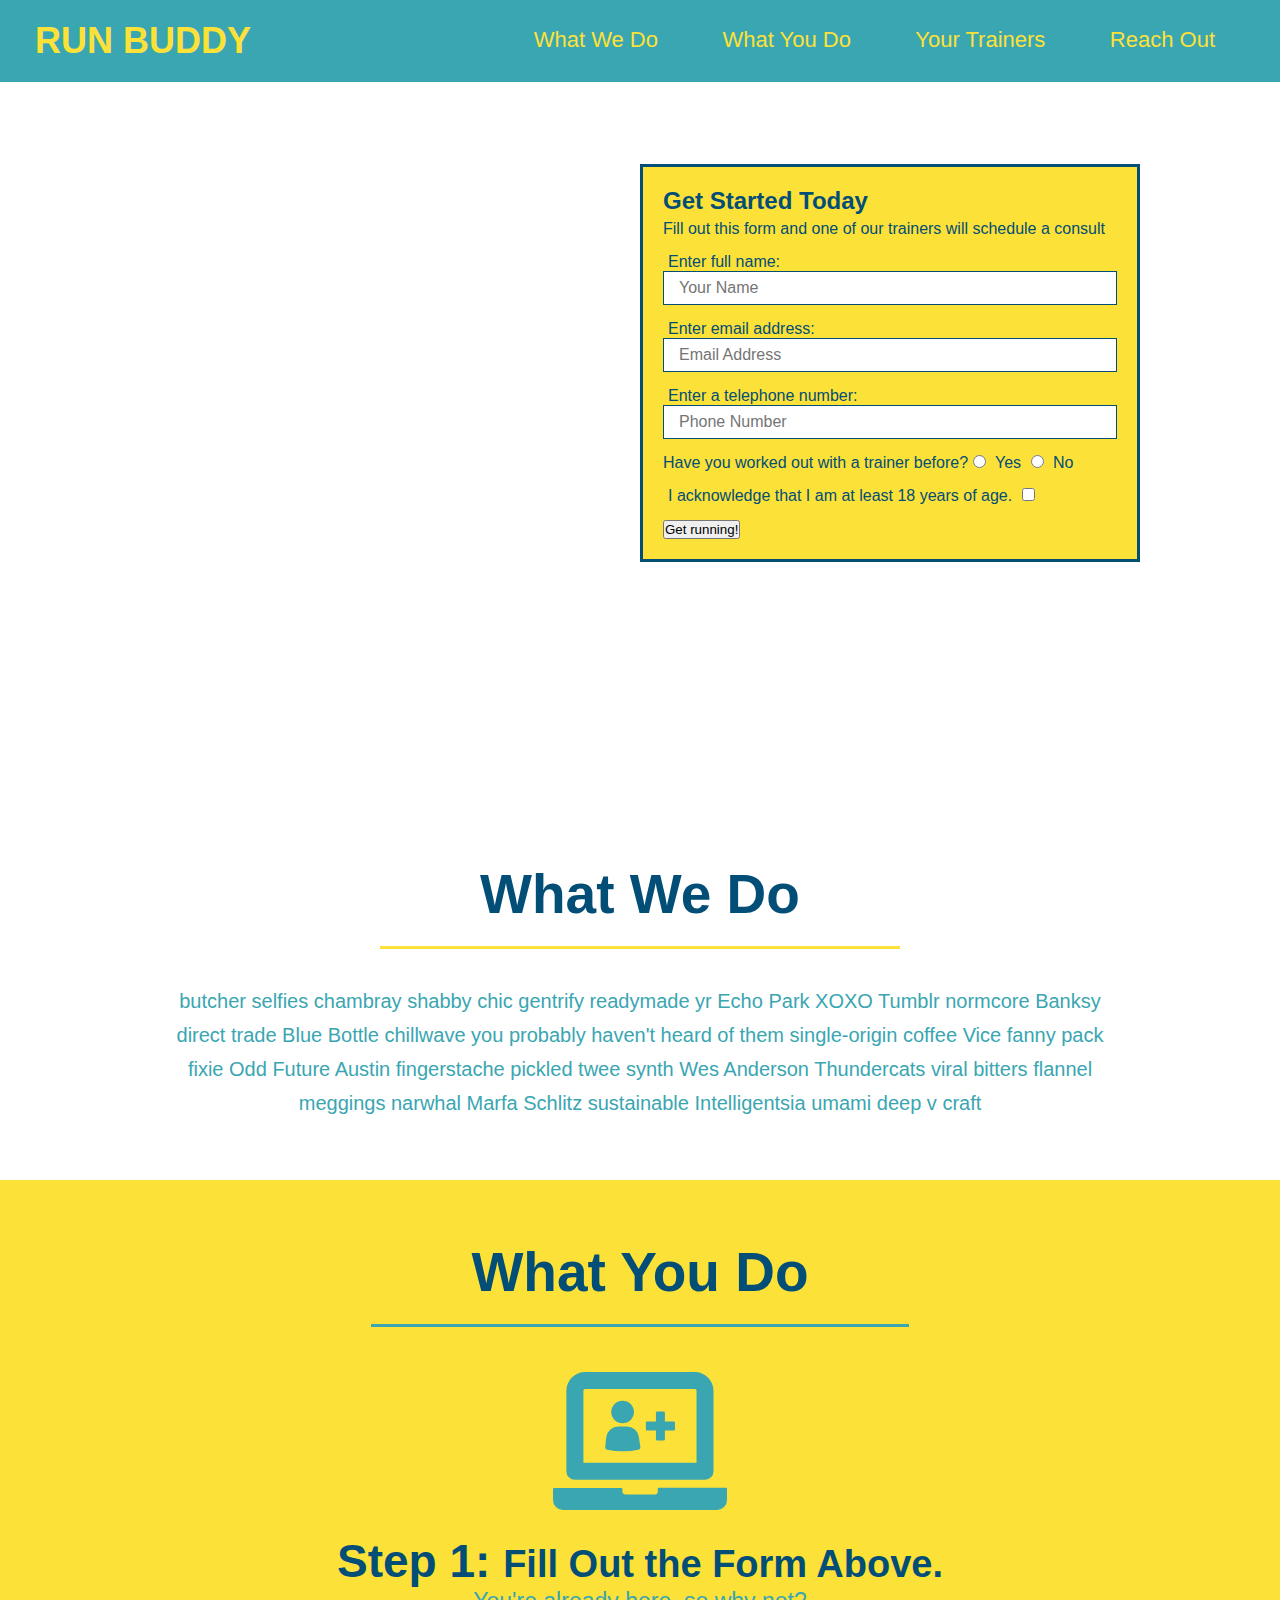
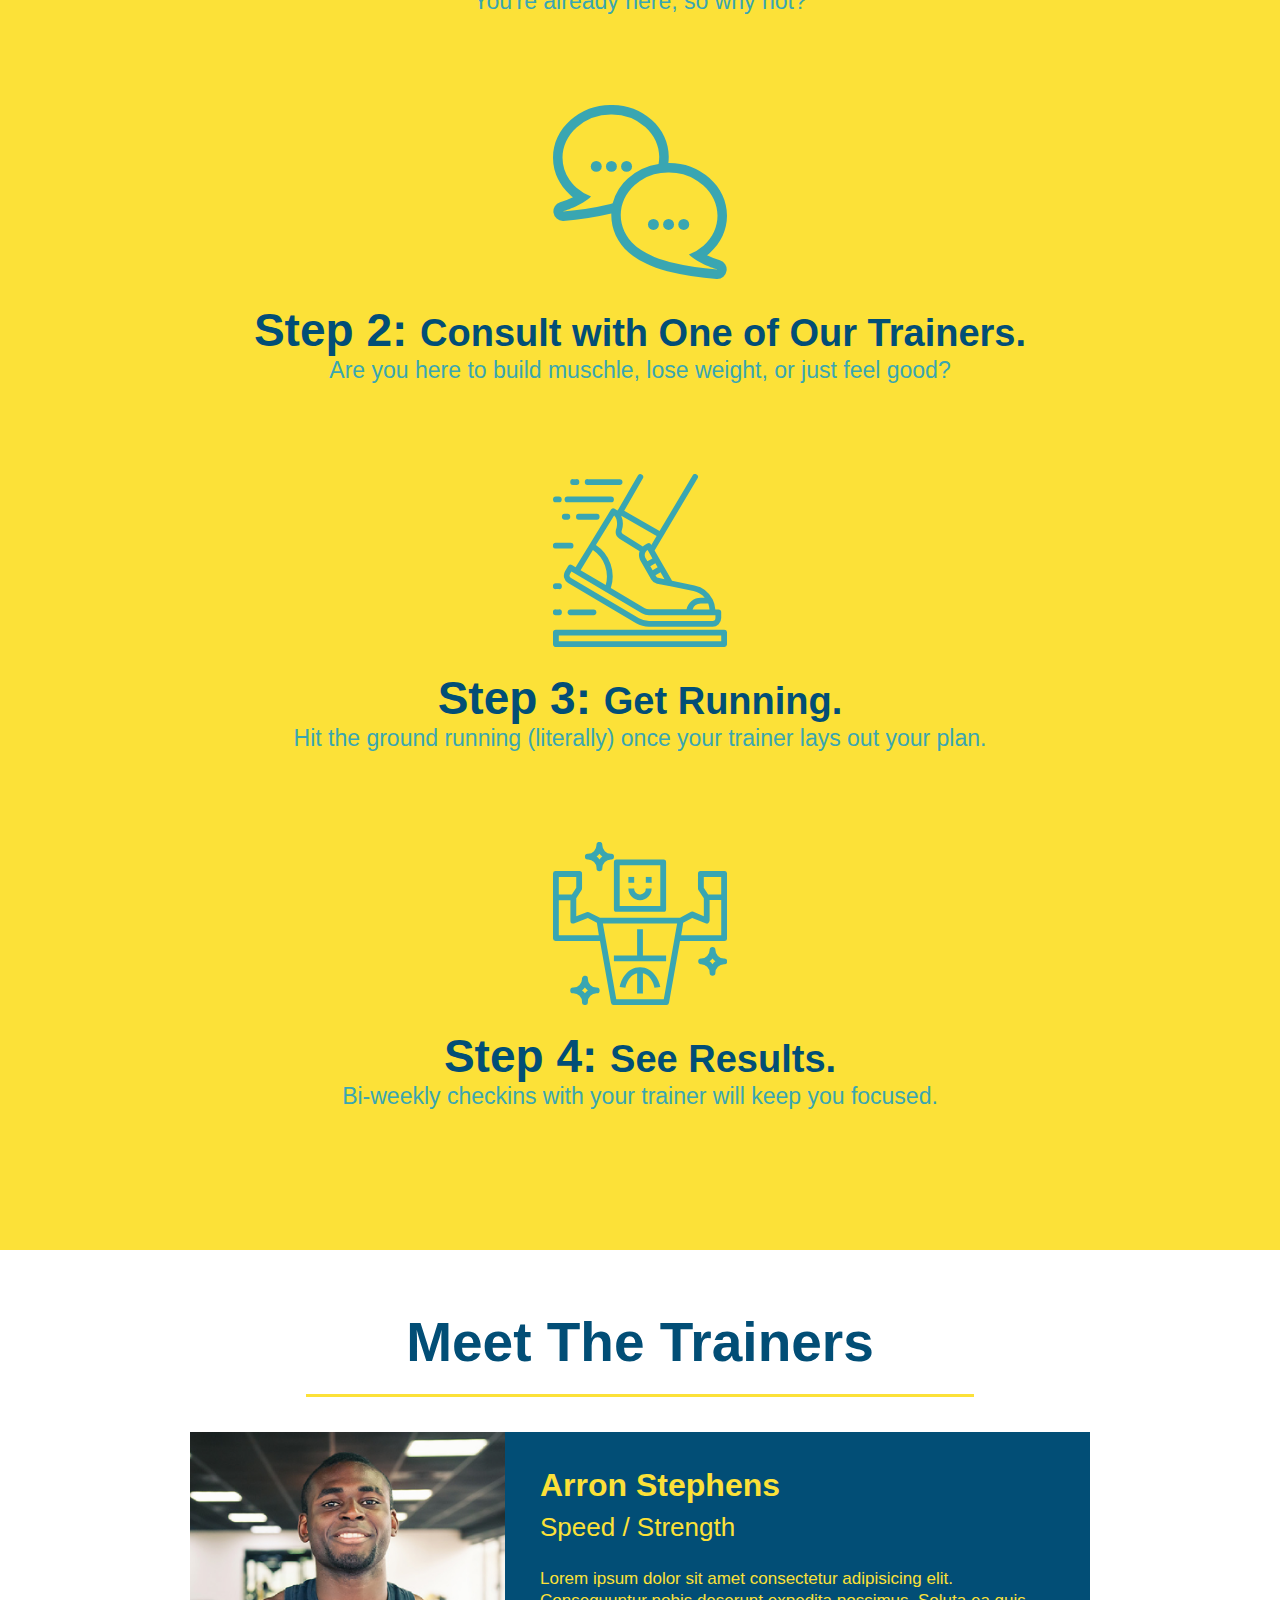
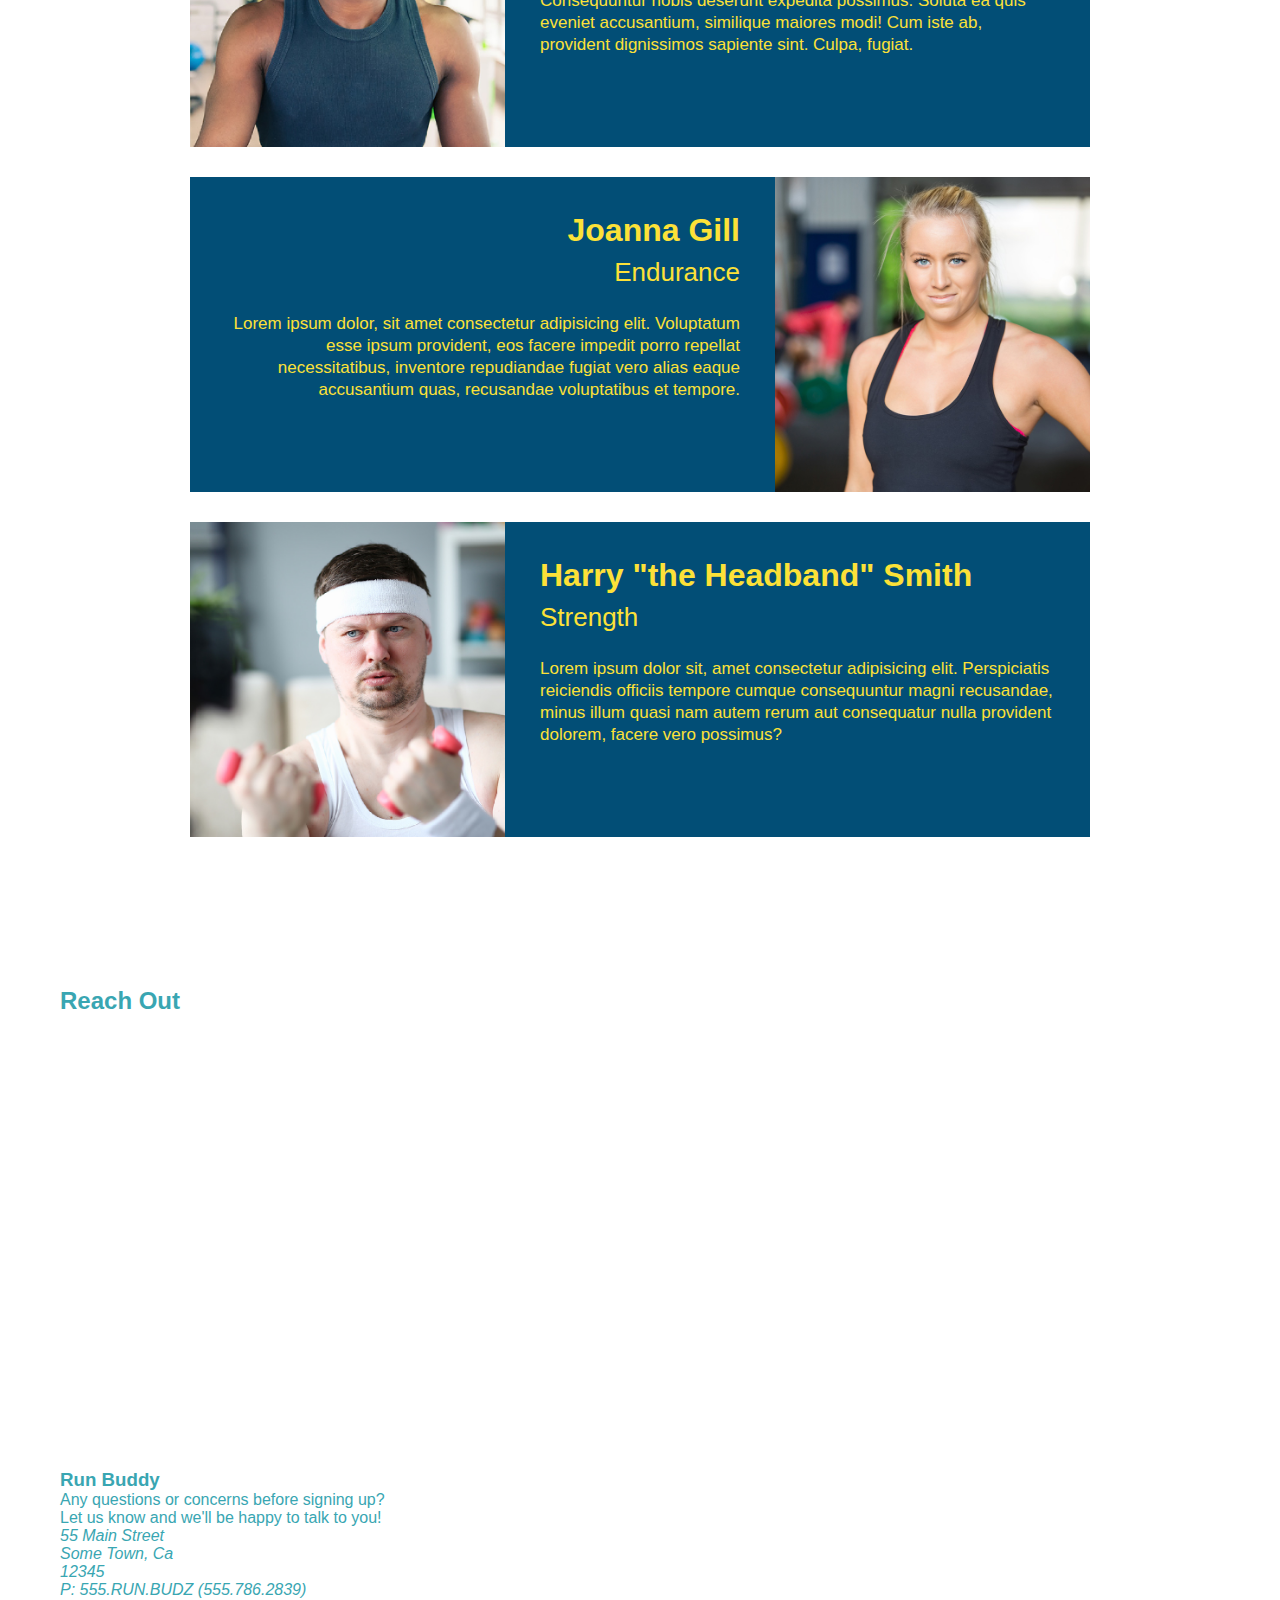
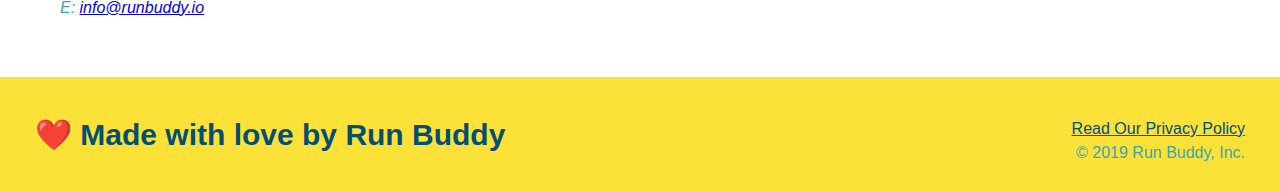
==== index.html @ 9d3598e1 "add iframe" ====
<!DOCTYPE html>
<html lang="en">
    <head>
        <meta charset="UTF-8" />
        <title>Run Buddy</title>
        <link rel="stylesheet" href="./assests/css/style.css" />

    </head>
    <body>
        <!-- navigation -->
        <header>
            <h1>
                <a href="/">RUN BUDDY</a>
            </h1> 
            <nav>
                <!-- Unordered list element -->
                <ul>
                    <!-- List item element -->
                    <li>
                        <!-- Anchor element -->
                        <a href="#what-we-do">What We Do</a>
                    </li>
                    <li>
                        <a href="#what-you-do">What You Do</a>
                    </li>
                    <li>
                        <a href="#your-trainers">Your Trainers</a>
                    </li>
                    <li>
                        <a href="#reach-out">Reach Out</a>
                    </li>
                </ul>
            </nav>
        </header>

        <!-- hero section -->
        <section class="hero">
            <div class="hero-form">
                <h3>Get Started Today</h3>
                <p>Fill out this form and one of our trainers will schedule a consult</p>
            <!-- Add form element -->
            <form>
                <label for="name">Enter full name:</label>
                <input type="text" placeholder="Your Name" name="name" id="name" class="form-input"/>

                <label for="email">Enter email address:</label>
                <input type="email" placeholder="Email Address" name="email" id="email" class="form-input"/>

                <label for="phone">Enter a telephone number:</label>
                <input type="tel" placeholder="Phone Number" name="phone" id="phone" class="form-input"/>
                <p>
                    Have you worked out with a trainer before?
                    <input type="radio" name="trainer-confirm" id="trainer-yes"/>
                    <label for="trainer-yes">Yes</label>
                    <input type="radio" name="trainer-confirm" id="trainer-no"/>
                    <label for="trainer-no">No</label>
                </p>
                <p>
                    <label for="checkbox" >
                        I acknowledge that I am at least 18 years of age.
                    </label>
                    <input type="checkbox" name="age-confirm" id="checkbox"/>
                </p>
                <button type="submit" >
                    Get running!
                </button>
            </form>
            </div>
        </section>
        <!-- end hero -->

        <!-- hero/jumbotron -->
        <section>
        </section>

        <!-- "what we do" section -->
        <section id="what-we-do" class="intro">
            <h2 class="section-title primary-border">What We Do</h2>
            <p>
                butcher selfies chambray shabby chic gentrify readymade yr Echo Park XOXO Tumblr normcore Banksy direct trade Blue Bottle chillwave you probably haven't heard of them single-origin coffee Vice fanny pack fixie Odd Future Austin fingerstache pickled twee synth Wes Anderson Thundercats viral bitters flannel meggings narwhal Marfa Schlitz sustainable Intelligentsia umami deep v craft  
            </p>
        </section>
        
        <!-- "what you do" section -->
        <section id="what-you-do" class="steps">
            <h2 class="section-title secondary-border">What You Do</h2>

        <div>
            <!-- insert this img element -->
            <img src="assests\images\step-1.svg" alt="" />
            <h3>Step 1: <span>Fill Out the Form Above.</span></h3>
            <p>You're already here, so why not?</p>
        </div>

        <div>
            <img src="assests\images\step-2.svg" alt="" />
            <h3>Step 2: <span>Consult with One of Our Trainers.</span></h3>
            <p>Are you here to build muschle, lose weight, or just feel good?</p>
        </div>

        <div>
            <img src="assests\images\step-3.svg" alt="" />
            <h3>Step 3: <span>Get Running.</span></h3>
            <p>Hit the ground running (literally) once your trainer lays out your plan.</p>
        </div>

        <div>
            <img src="assests\images\step-4.svg" alt="" />
            <h3>Step 4: <span>See Results.</span></h3>
            <p>Bi-weekly checkins with your trainer will keep you focused.</p>
        </div>
        </section>

        <!-- "meet the trainers" section -->
        <section id="your-trainers" class="trainers">
            <h2 class="section-title primary-border">
                Meet The Trainers
            </h2>

            <!-- first trainer bio -->
            <article class="trainer">
                <img src="assests\images\trainer-1.jpg" alt="Arron Stephens in his workout clothes, ready to pump iron" />
                <div class="trainer-bio text-left">
                    <h3>Arron Stephens</h3>
                    <h4>Speed / Strength</h4>
                    <p>
                        Lorem ipsum dolor sit amet consectetur adipisicing elit. Consequuntur nobis deserunt expedita possimus. Soluta ea quis eveniet accusantium, similique maiores modi! Cum iste ab, provident dignissimos sapiente sint. Culpa, fugiat.
                    </p>
                </div>
            </article>

            <!-- second trainer bio -->
            <article class="trainer">
                <div class="trainer-bio text-right">
                    <h3>Joanna Gill</h3>
                    <h4>Endurance</h4>
                    <p>
                        Lorem ipsum dolor, sit amet consectetur adipisicing elit. Voluptatum esse ipsum provident, eos facere impedit porro repellat necessitatibus, inventore repudiandae fugiat vero alias eaque accusantium quas, recusandae voluptatibus et tempore.
                    </p>
                </div>
                <img src="assests\images\trainer-2.jpg" alt="Joanna Gill cooling off after a workout" />
            </article>

            <!-- third trainer bio -->
            <article class="trainer">
                <img src="assests\images\trainer-3.jpg" alt="Harry Smith wearing a headband and lifting comically small pink weights" />
                <div class="trainer-bio text-left">
                   <h3>Harry "the Headband" Smith</h3>
                   <h4>Strength</h4> 
                   <p>
                       Lorem ipsum dolor sit, amet consectetur adipisicing elit. Perspiciatis reiciendis officiis tempore cumque consequuntur magni recusandae, minus illum quasi nam autem rerum aut consequatur nulla provident dolorem, facere vero possimus?
                   </p>
                </div>
            </article>
        </section>


        <!-- "reach out" section -->
        <section>
            <h2>Reach Out</h2>
            <div class="contact-info">
                <iframe 
                    src="https://www.google.com/maps/embed?pb=!1m18!1m12!1m3!1d3223.724373845932!2d-86.92521338445795!3d36.10020638009885!2m3!1f0!2f0!3f0!3m2!1i1024!2i768!4f13.1!3m3!1m2!1s0x886489b617d1fe51%3A0xe497ccc7d1e36efc!2sOld%20Hickory%20Blvd%2C%20Nashville%2C%20TN%2037209!5e0!3m2!1sen!2sus!4v1634071492831!5m2!1sen!2sus"
                    element.removeAttribute(DOM 1)
                    width="600"
                    height="450" 
                    style="border:0;" 
                    allowfullscreen="" 
                    loading="lazy">
                </iframe>               
            </div>
            <div>
                <h3>Run Buddy</h3>
                <p> 
                    Any questions or concerns before signing up?
                    <br />
                    Let us know and we'll be happy to talk to you!
                </p>
                <address>
                    55 Main Street <br/>
                    Some Town, Ca <br/>
                    12345<br />
                    P: 555.RUN.BUDZ (555.786.2839)<br/>
                    E: <a href="mailto:info@runbuddy.io">info@runbuddy.io</a>
                  </address>
            </div>
            
        </section>

        <!-- footer -->
        <footer>
            <h2>❤️ Made with love by Run Buddy</h2>
            <div>
                <a href="#">Read Our Privacy Policy</a><br />
                &copy; 2019 Run Buddy, Inc.
            </div>
        </footer>


        
    </body>
</html>
---- assests/css/style.css ----
* {
    margin: 0;
    padding: 0px;
    box-sizing: border-box;
}



body {
    /* more on this crazy alphnumerical value in a minute! */
    color: #39a6b2;
    font-family: Helvetica, Arial, sans-serif;
}

/* apply styles to <header> */
header {
    padding: 20px 35px;
    background-color: #39a6b2;
}

header h1 {
    font-weight: bold;
    font-size: 36px;
    color: #fce138;
    margin: 0;
    display: inline;
}

header a {
    text-decoration: none;
    color: #fce138;
}

header nav {
    float: right;
    margin: 7px 0;
}

header nav ul li {
    display: inline;
}

header nav ul li a {
    margin: 0 30px;
    font-weight: lighter;
    font-size: 22px;
}

footer {
    background: #fce138;
    width: 100%;
    padding: 40px 35px;
}

footer h2 {
    display: inline;
    color: #024e76;
    font-size: 30px;
    margin: 0;
}

footer div {
    float: right;
    line-height: 1.5;
    text-align: right;
}

footer a {
    color: #024e76;
}

section {
    padding: 60px;    
}


/* Hero Style Start */
.hero {
    background-image: url(https://static.fullstack-bootcamp.com/module-1/hero-bg.jpg);
    height: 600px;
    background-size: cover;
    background-position: center;
    position: relative;
}
/* Hero Style End */

.hero-form {
    background-color: #fce138;
    padding: 20px;
    width: 500px;
    border: 3px solid #024e76;
    color: #024e76;
    position: absolute;
    bottom: 120px;
    right: 140px;
}

.hero-form p {
    margin: 5px 0 15px 0;
}

.hero-form h3 {
    font-size: 24px;
    margin: 0;
}

.form-input {
    border: 1px solid #024e76;
    display: block;
    padding: 7px 15px;
    font-size: 16px;
    color: #024e76;
    width: 100%;
    margin-bottom: 15px;
}

.hero-form label {
    margin: 0 5px;
}

.intro {
    text-align: center;
}
    /* remove this entire CSS rule */
.intro h2 {
    /* add this to your other declartions */
    display: inline-block;
    font-size: 55px;
    color: #024e76;
    margin-bottom: 35px;
    padding: 0 100px 20px 100px;
    border-bottom: 3px solid;
    border-color: #fce138;
}

.intro p {
    /* add this alonside you other declartions */
    margin: 0 auto;
    line-height: 1.7;
    color: #39a6b2;
    width: 80%;
    font-size: 20px;
}
.steps {
    text-align: center;
    background: #fce138;
}
    /* and this one */
.steps h2 {
    font-size: 55px;
    color: #024e76;
    margin-bottom: 35px;
    padding: 0 100px 20px 100px;
    border-bottom: 3px solid;
    border-color: #39a6b2;
}

.section-title {
    font-size: 55px;
    color: #024e76;
    margin-bottom: 35px;
    padding: 0 100px 20px 100px;
    display: inline-block;
    border-bottom: 3px solid;
}

.primary-border {
    border-color: #fce138;
}

.secondary-border {
    border-color: #39a6b2
}

.steps div {
    margin-bottom: 80px;

}

.steps img {
    width: 15%;
    margin: 10px 0;
}

.steps h3 {
    color: #024e76;
    font-size: 46px;
    margin-top: 10px;
}

.steps p {
    color: #39a6b2;
    font-size: 23px;
}

.steps span {
    font-size: 38px;
}

.trainers {
    text-align: center;
}
.trainer {
    width: 900px;
    margin: 0 auto 30px auto;
    background: #024e76;
    color: #fce138;
    overflow: auto;
}
.trainer img {
    width: 35%;
    float: left;
}

.trainer-bio {
    padding: 35px;
    float: left;
    width: 65%;
}

.text-left {
    text-align: left;
}

.text-right {
    text-align: right;
}

.trainer-bio h3 {
    font-size: 32px;
    margin-bottom: 8px;
  }
  
  .trainer-bio h4 {
    font-weight: lighter;
    font-size: 26px;
    margin-bottom: 25px;
  }
  
  .trainer-bio p {
    font-size: 17px;
    line-height: 1.3;
  }
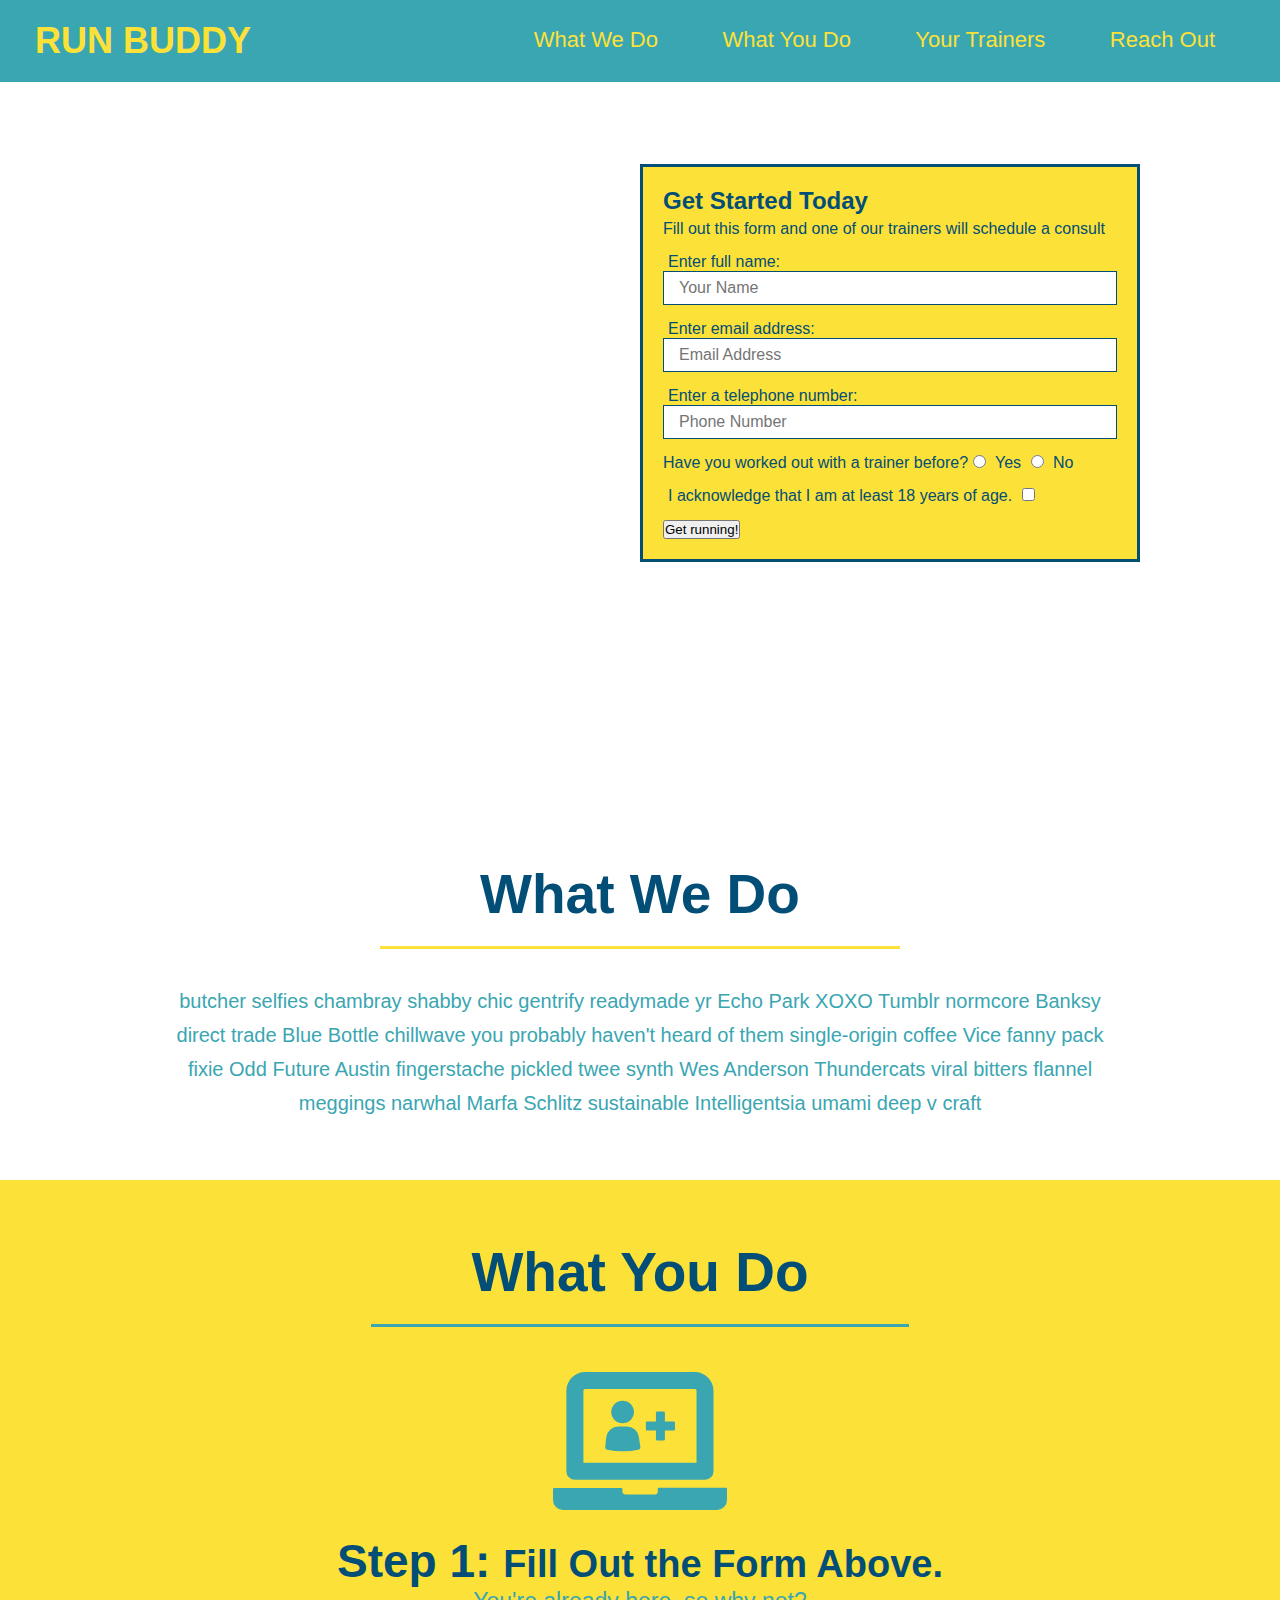
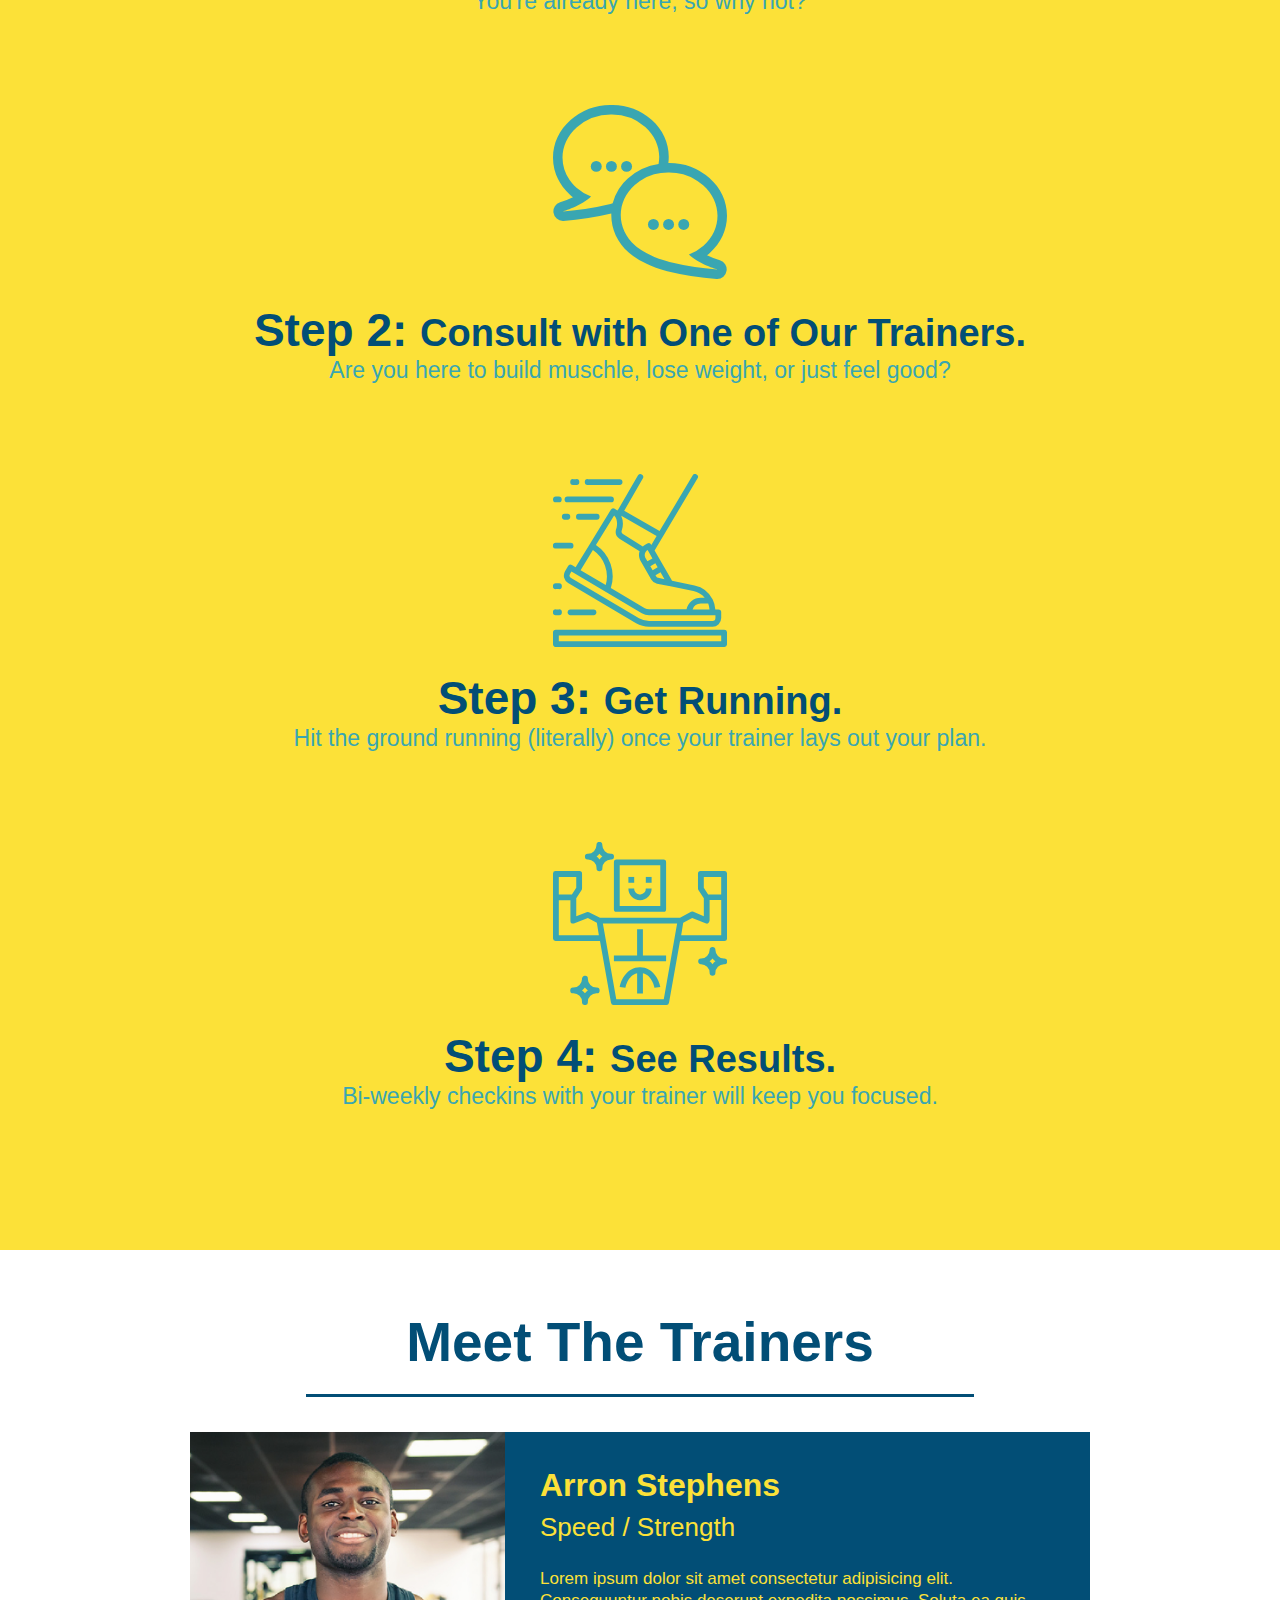
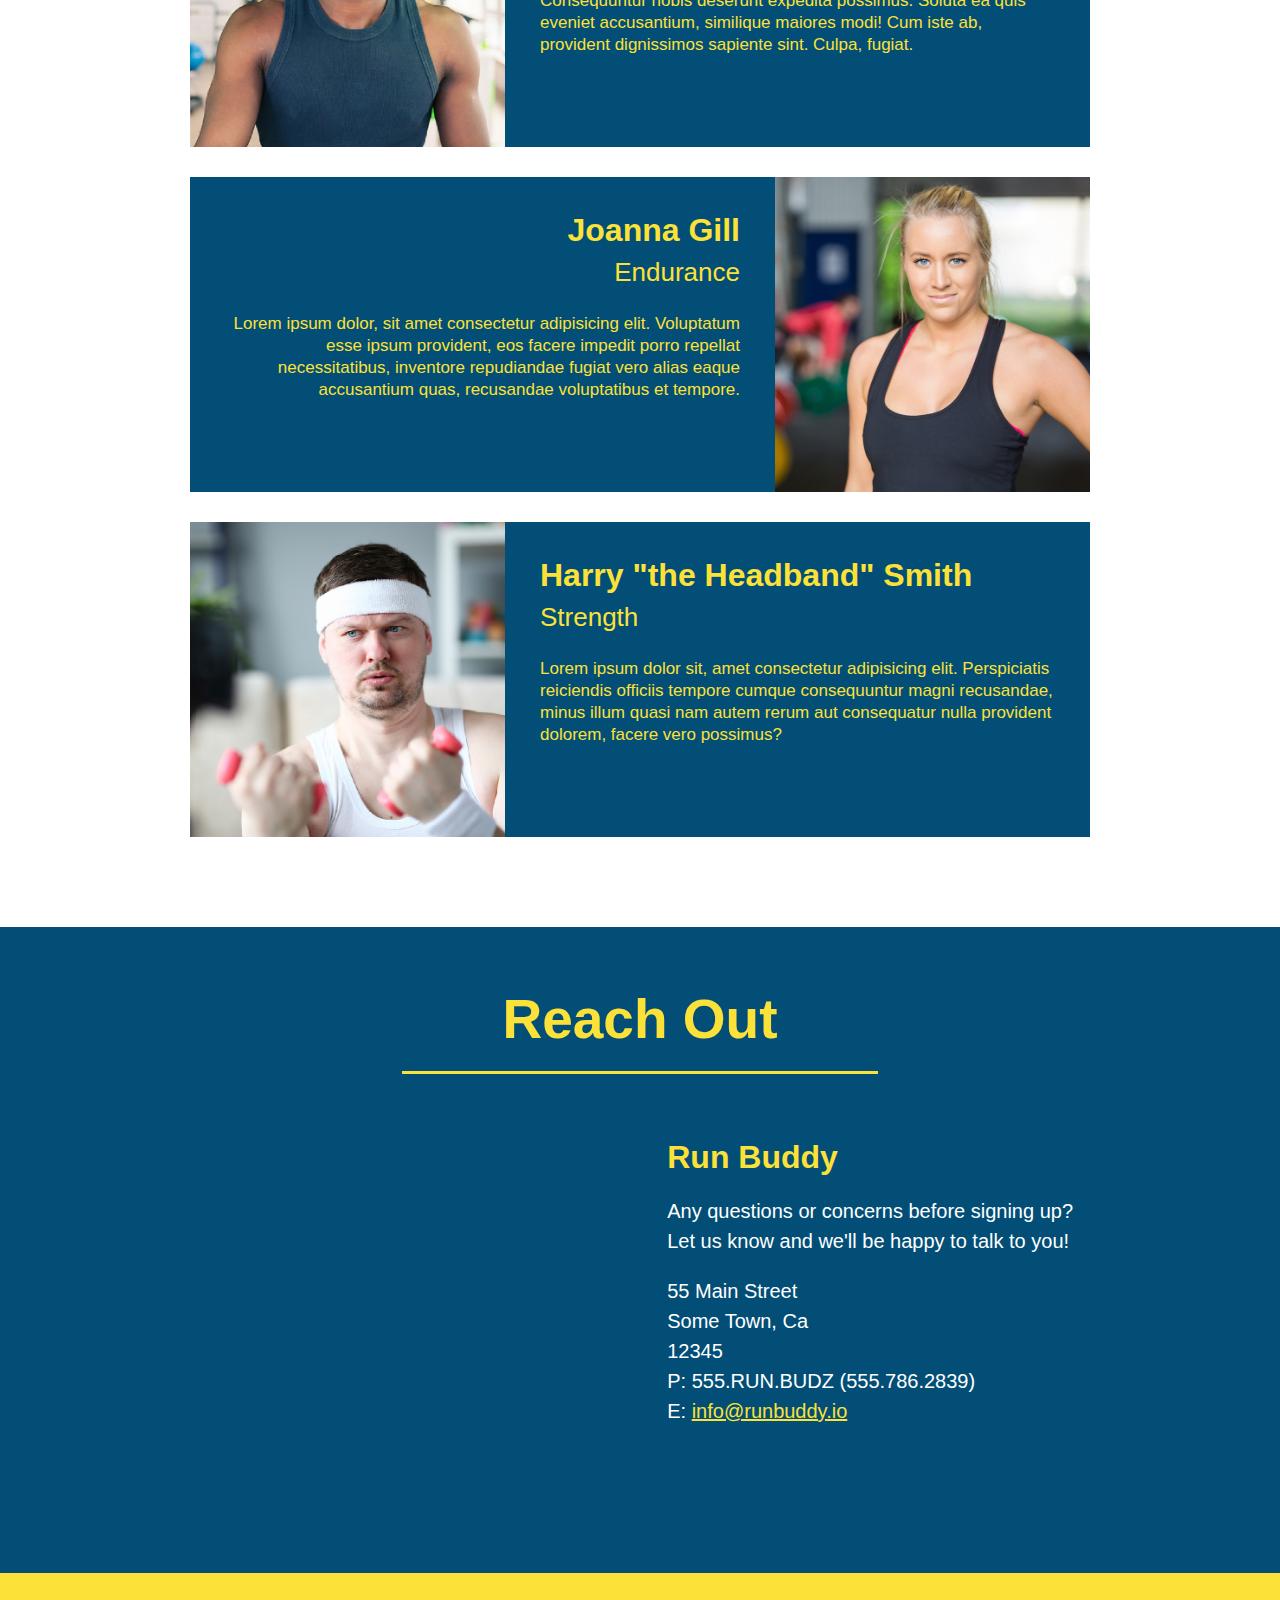
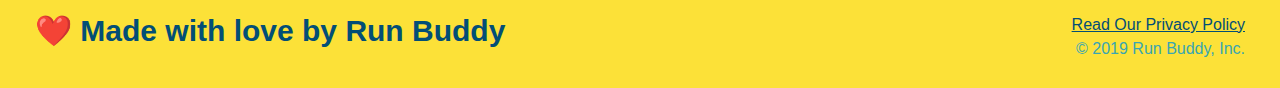
==== commit 025d7ac4: "privacy policy" ====
--- a/index.html
+++ b/index.html
@@ -156,8 +156,8 @@
 
 
         <!-- "reach out" section -->
-        <section>
-            <h2>Reach Out</h2>
+        <section id="reach-out" class="contact">
+            <h2 class="section-title secondary-border">Reach Out</h2>
             <div class="contact-info">
                 <iframe 
                     src="https://www.google.com/maps/embed?pb=!1m18!1m12!1m3!1d3223.724373845932!2d-86.92521338445795!3d36.10020638009885!2m3!1f0!2f0!3f0!3m2!1i1024!2i768!4f13.1!3m3!1m2!1s0x886489b617d1fe51%3A0xe497ccc7d1e36efc!2sOld%20Hickory%20Blvd%2C%20Nashville%2C%20TN%2037209!5e0!3m2!1sen!2sus!4v1634071492831!5m2!1sen!2sus"
@@ -167,8 +167,7 @@
                     style="border:0;" 
                     allowfullscreen="" 
                     loading="lazy">
-                </iframe>               
-            </div>
+                </iframe> 
             <div>
                 <h3>Run Buddy</h3>
                 <p> 
@@ -183,6 +182,7 @@
                     P: 555.RUN.BUDZ (555.786.2839)<br/>
                     E: <a href="mailto:info@runbuddy.io">info@runbuddy.io</a>
                   </address>
+            
             </div>
             
         </section>
@@ -191,7 +191,7 @@
         <footer>
             <h2>❤️ Made with love by Run Buddy</h2>
             <div>
-                <a href="#">Read Our Privacy Policy</a><br />
+                <a href="./privacy-policy.html">Read Our Privacy Policy</a><br />
                 &copy; 2019 Run Buddy, Inc.
             </div>
         </footer>
--- a/assests/css/style.css
+++ b/assests/css/style.css
@@ -242,5 +242,58 @@
     line-height: 1.3;
   }
 
-
-
+  .section-title {
+    font-size: 55px;
+    display: inline-block;
+    padding: 0 100px 20px 100px;
+    border-bottom: 3px solid;
+    margin-bottom: 35px;
+    color: #024e76;
+  }
+
+  /* REACH OUT STYLES START */
+.contact {
+    text-align: center;
+    background: #024e76;
+  }
+
+  .contact h2 {
+    color: #fce138;
+  }
+
+  .contact-info iframe {
+    width: 400px;
+    height: 400px;
+  }
+
+  .contact-info div {
+    width: 410px;
+    display: inline-block;
+    vertical-align: top;
+    text-align: left;
+    margin: 30px 0 0 60px;
+    color: white;
+  }
+
+  .contact-info h3 {
+    color: #fce138;
+    font-size: 32px;
+  }
+  
+  .contact-info p, .contact-info address {
+    margin: 20px 0;
+    line-height: 1.5;
+    font-size: 20px;
+    font-style: normal;
+  }
+  
+  .contact-info a {
+    color: #fce138;
+  }
+  
+  /* REACH OUT STYLES END */
+
+
+
+
+
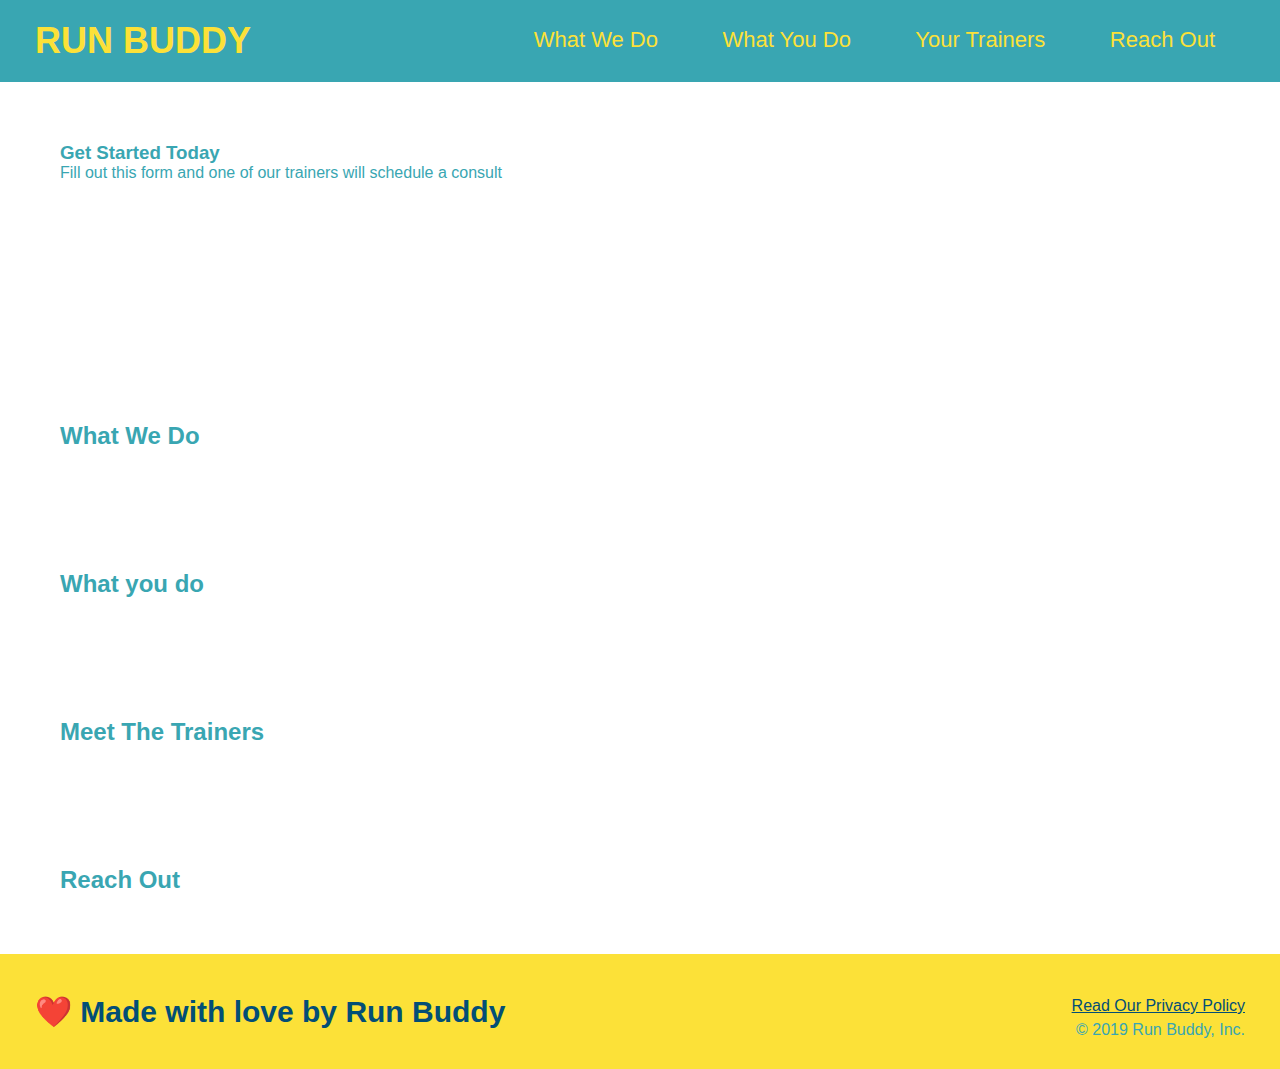
==== commit f052e4d5: "commit" ====
--- a/index.html
+++ b/index.html
@@ -33,165 +33,43 @@
             </nav>
         </header>
 
-        <!-- hero section -->
-        <section class="hero">
-            <div class="hero-form">
+        <section>
+            <div>
                 <h3>Get Started Today</h3>
                 <p>Fill out this form and one of our trainers will schedule a consult</p>
-            <!-- Add form element -->
-            <form>
-                <label for="name">Enter full name:</label>
-                <input type="text" placeholder="Your Name" name="name" id="name" class="form-input"/>
-
-                <label for="email">Enter email address:</label>
-                <input type="email" placeholder="Email Address" name="email" id="email" class="form-input"/>
-
-                <label for="phone">Enter a telephone number:</label>
-                <input type="tel" placeholder="Phone Number" name="phone" id="phone" class="form-input"/>
-                <p>
-                    Have you worked out with a trainer before?
-                    <input type="radio" name="trainer-confirm" id="trainer-yes"/>
-                    <label for="trainer-yes">Yes</label>
-                    <input type="radio" name="trainer-confirm" id="trainer-no"/>
-                    <label for="trainer-no">No</label>
-                </p>
-                <p>
-                    <label for="checkbox" >
-                        I acknowledge that I am at least 18 years of age.
-                    </label>
-                    <input type="checkbox" name="age-confirm" id="checkbox"/>
-                </p>
-                <button type="submit" >
-                    Get running!
-                </button>
-            </form>
+                
             </div>
         </section>
-        <!-- end hero -->
-
+        
         <!-- hero/jumbotron -->
         <section>
         </section>
 
         <!-- "what we do" section -->
-        <section id="what-we-do" class="intro">
-            <h2 class="section-title primary-border">What We Do</h2>
-            <p>
-                butcher selfies chambray shabby chic gentrify readymade yr Echo Park XOXO Tumblr normcore Banksy direct trade Blue Bottle chillwave you probably haven't heard of them single-origin coffee Vice fanny pack fixie Odd Future Austin fingerstache pickled twee synth Wes Anderson Thundercats viral bitters flannel meggings narwhal Marfa Schlitz sustainable Intelligentsia umami deep v craft  
-            </p>
+        <section>
+            <h2>What We Do</h2>
         </section>
-        
+
         <!-- "what you do" section -->
-        <section id="what-you-do" class="steps">
-            <h2 class="section-title secondary-border">What You Do</h2>
-
-        <div>
-            <!-- insert this img element -->
-            <img src="assests\images\step-1.svg" alt="" />
-            <h3>Step 1: <span>Fill Out the Form Above.</span></h3>
-            <p>You're already here, so why not?</p>
-        </div>
-
-        <div>
-            <img src="assests\images\step-2.svg" alt="" />
-            <h3>Step 2: <span>Consult with One of Our Trainers.</span></h3>
-            <p>Are you here to build muschle, lose weight, or just feel good?</p>
-        </div>
-
-        <div>
-            <img src="assests\images\step-3.svg" alt="" />
-            <h3>Step 3: <span>Get Running.</span></h3>
-            <p>Hit the ground running (literally) once your trainer lays out your plan.</p>
-        </div>
-
-        <div>
-            <img src="assests\images\step-4.svg" alt="" />
-            <h3>Step 4: <span>See Results.</span></h3>
-            <p>Bi-weekly checkins with your trainer will keep you focused.</p>
-        </div>
+        <section>
+            <h2>What you do</h2>
         </section>
 
         <!-- "meet the trainers" section -->
-        <section id="your-trainers" class="trainers">
-            <h2 class="section-title primary-border">
-                Meet The Trainers
-            </h2>
-
-            <!-- first trainer bio -->
-            <article class="trainer">
-                <img src="assests\images\trainer-1.jpg" alt="Arron Stephens in his workout clothes, ready to pump iron" />
-                <div class="trainer-bio text-left">
-                    <h3>Arron Stephens</h3>
-                    <h4>Speed / Strength</h4>
-                    <p>
-                        Lorem ipsum dolor sit amet consectetur adipisicing elit. Consequuntur nobis deserunt expedita possimus. Soluta ea quis eveniet accusantium, similique maiores modi! Cum iste ab, provident dignissimos sapiente sint. Culpa, fugiat.
-                    </p>
-                </div>
-            </article>
-
-            <!-- second trainer bio -->
-            <article class="trainer">
-                <div class="trainer-bio text-right">
-                    <h3>Joanna Gill</h3>
-                    <h4>Endurance</h4>
-                    <p>
-                        Lorem ipsum dolor, sit amet consectetur adipisicing elit. Voluptatum esse ipsum provident, eos facere impedit porro repellat necessitatibus, inventore repudiandae fugiat vero alias eaque accusantium quas, recusandae voluptatibus et tempore.
-                    </p>
-                </div>
-                <img src="assests\images\trainer-2.jpg" alt="Joanna Gill cooling off after a workout" />
-            </article>
-
-            <!-- third trainer bio -->
-            <article class="trainer">
-                <img src="assests\images\trainer-3.jpg" alt="Harry Smith wearing a headband and lifting comically small pink weights" />
-                <div class="trainer-bio text-left">
-                   <h3>Harry "the Headband" Smith</h3>
-                   <h4>Strength</h4> 
-                   <p>
-                       Lorem ipsum dolor sit, amet consectetur adipisicing elit. Perspiciatis reiciendis officiis tempore cumque consequuntur magni recusandae, minus illum quasi nam autem rerum aut consequatur nulla provident dolorem, facere vero possimus?
-                   </p>
-                </div>
-            </article>
+        <section>
+            <h2>Meet The Trainers</h2>
         </section>
 
-
         <!-- "reach out" section -->
-        <section id="reach-out" class="contact">
-            <h2 class="section-title secondary-border">Reach Out</h2>
-            <div class="contact-info">
-                <iframe 
-                    src="https://www.google.com/maps/embed?pb=!1m18!1m12!1m3!1d3223.724373845932!2d-86.92521338445795!3d36.10020638009885!2m3!1f0!2f0!3f0!3m2!1i1024!2i768!4f13.1!3m3!1m2!1s0x886489b617d1fe51%3A0xe497ccc7d1e36efc!2sOld%20Hickory%20Blvd%2C%20Nashville%2C%20TN%2037209!5e0!3m2!1sen!2sus!4v1634071492831!5m2!1sen!2sus"
-                    element.removeAttribute(DOM 1)
-                    width="600"
-                    height="450" 
-                    style="border:0;" 
-                    allowfullscreen="" 
-                    loading="lazy">
-                </iframe> 
-            <div>
-                <h3>Run Buddy</h3>
-                <p> 
-                    Any questions or concerns before signing up?
-                    <br />
-                    Let us know and we'll be happy to talk to you!
-                </p>
-                <address>
-                    55 Main Street <br/>
-                    Some Town, Ca <br/>
-                    12345<br />
-                    P: 555.RUN.BUDZ (555.786.2839)<br/>
-                    E: <a href="mailto:info@runbuddy.io">info@runbuddy.io</a>
-                  </address>
-            
-            </div>
-            
+        <section>
+            <h2>Reach Out</h2>
         </section>
 
         <!-- footer -->
         <footer>
             <h2>❤️ Made with love by Run Buddy</h2>
             <div>
-                <a href="./privacy-policy.html">Read Our Privacy Policy</a><br />
+                <a href="#">Read Our Privacy Policy</a><br />
                 &copy; 2019 Run Buddy, Inc.
             </div>
         </footer>
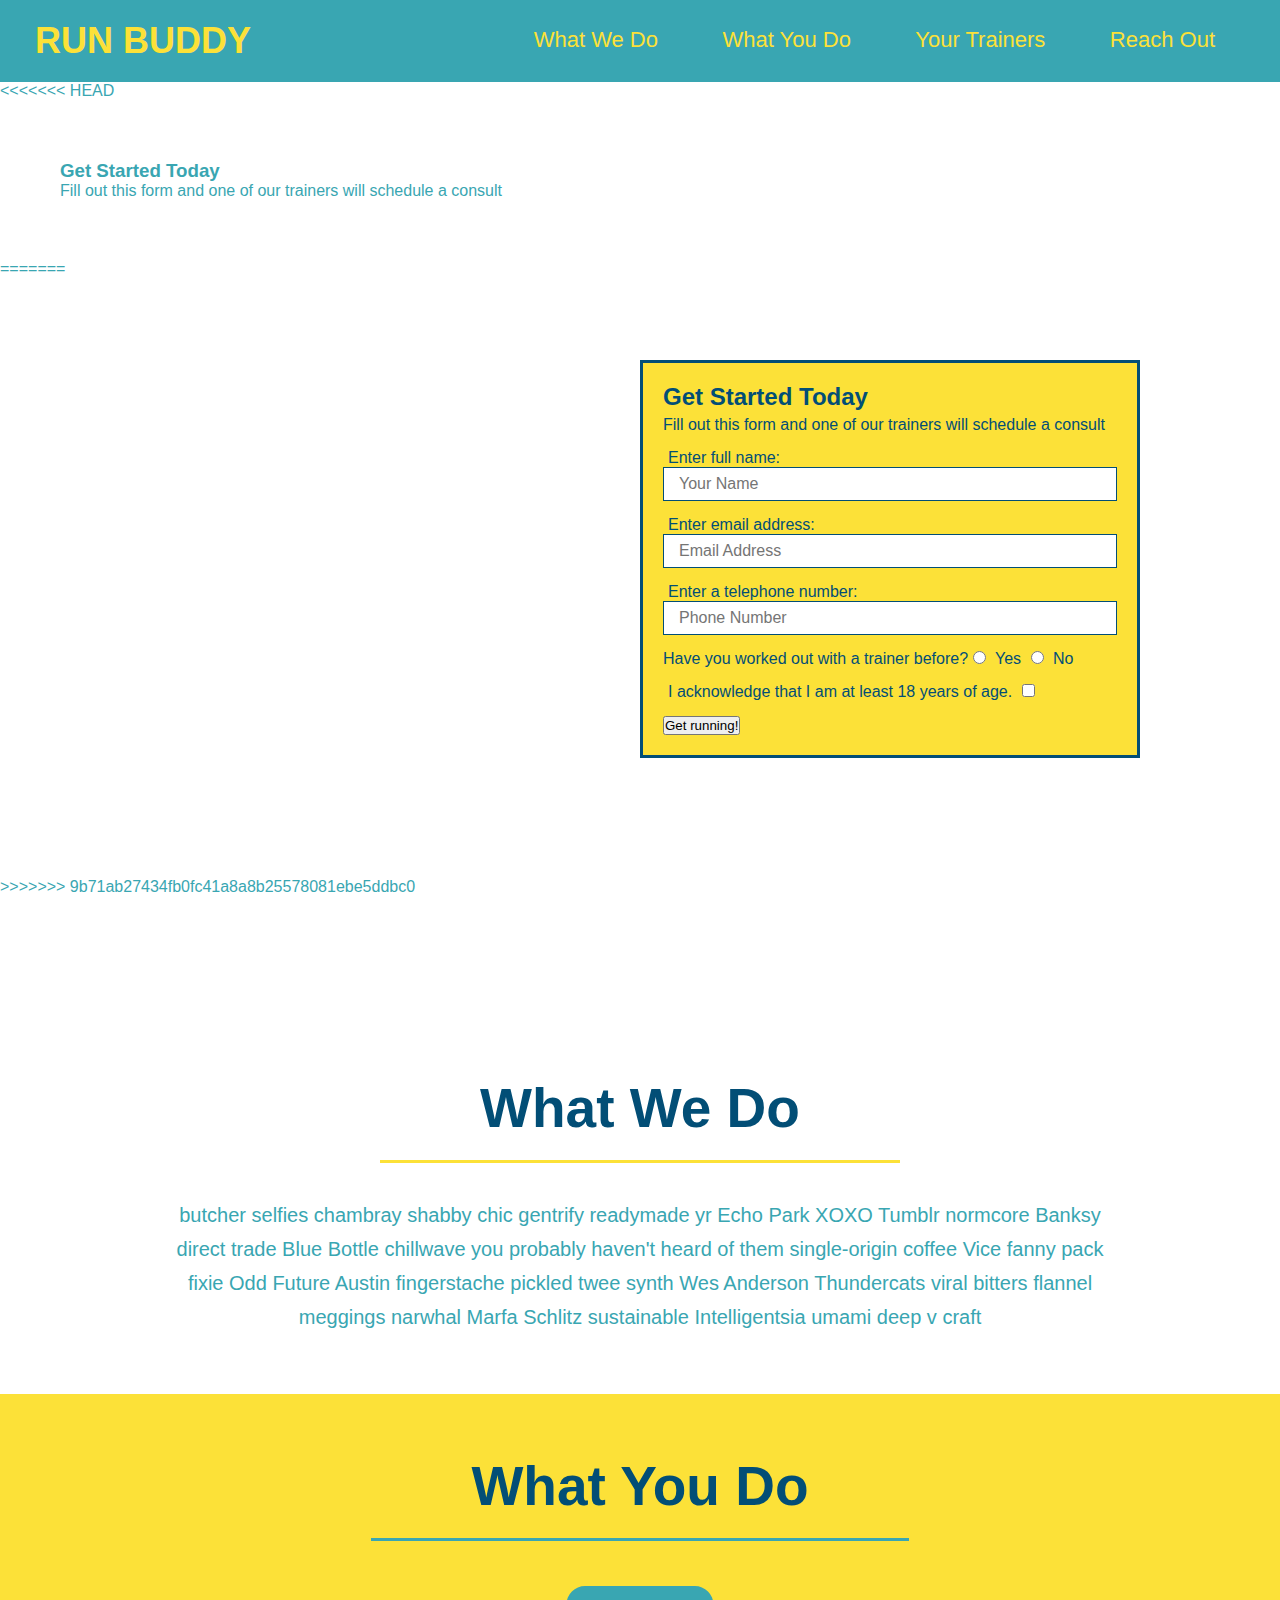
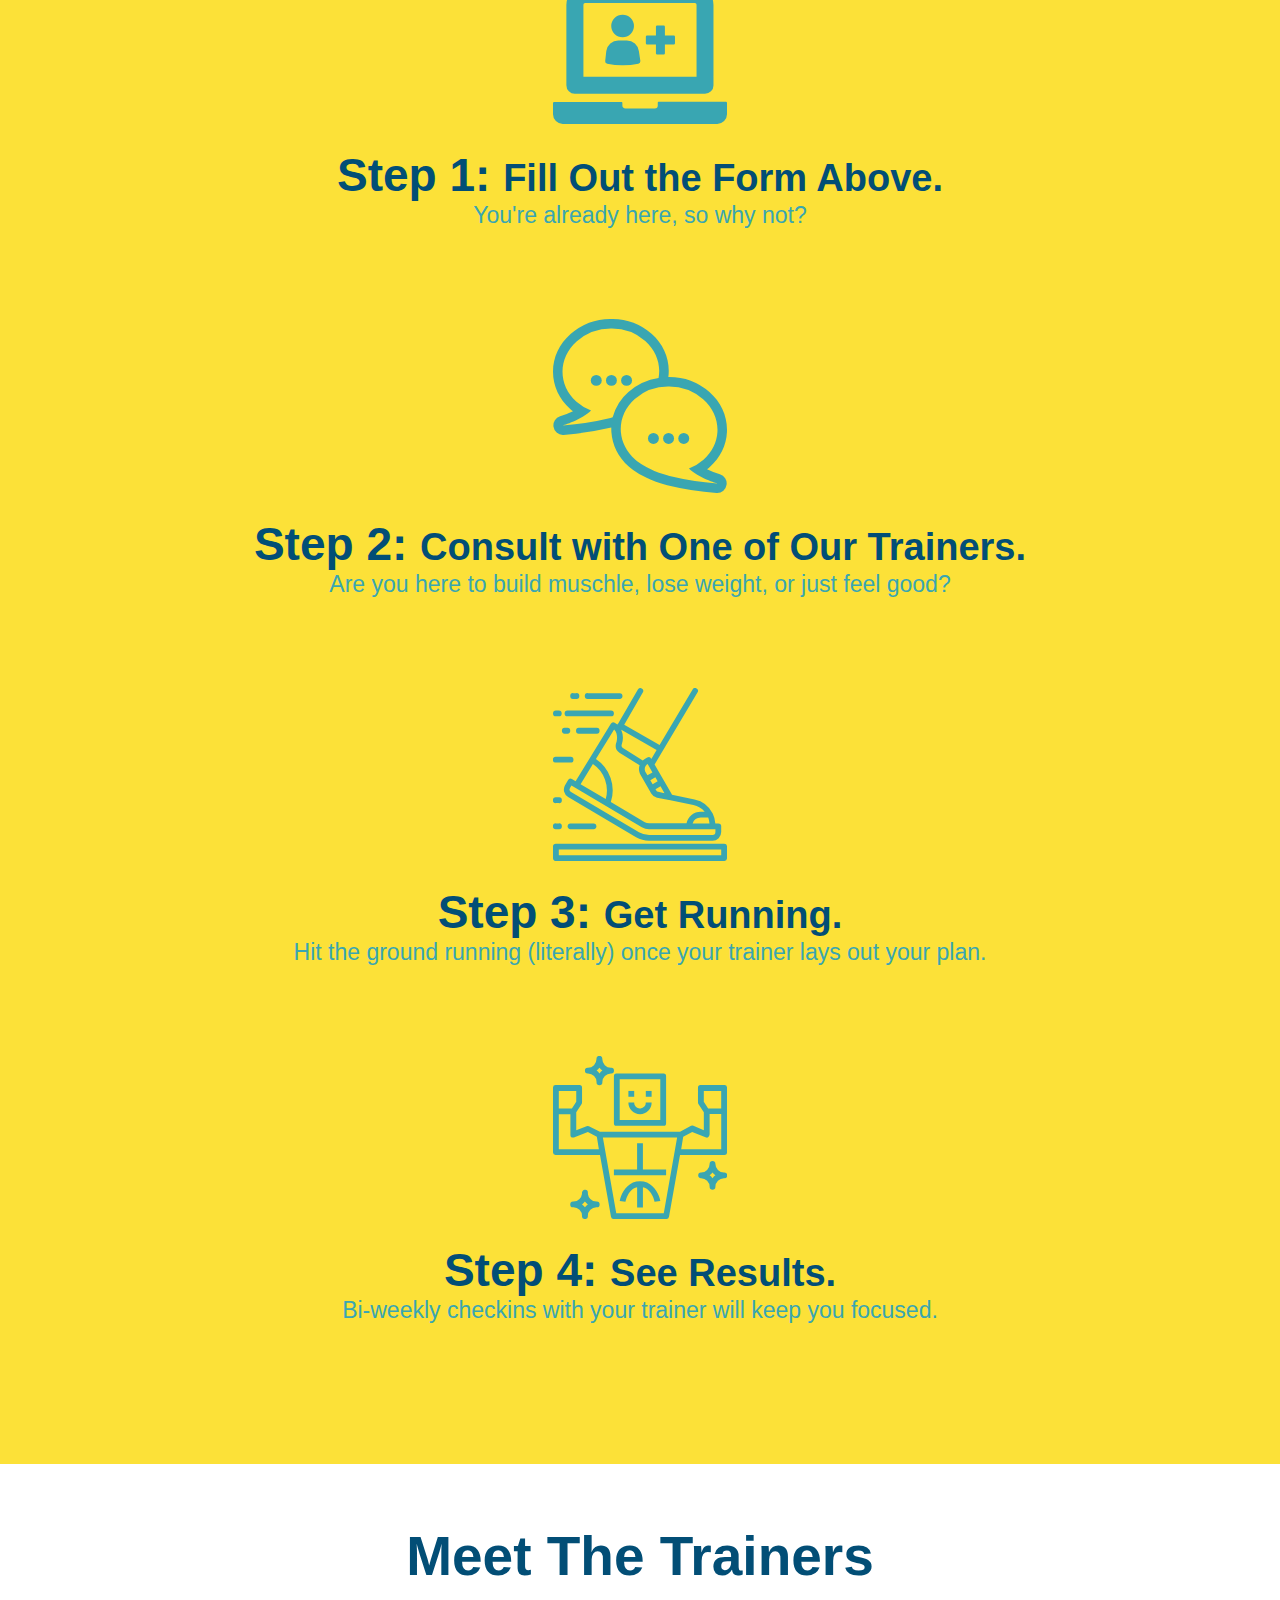
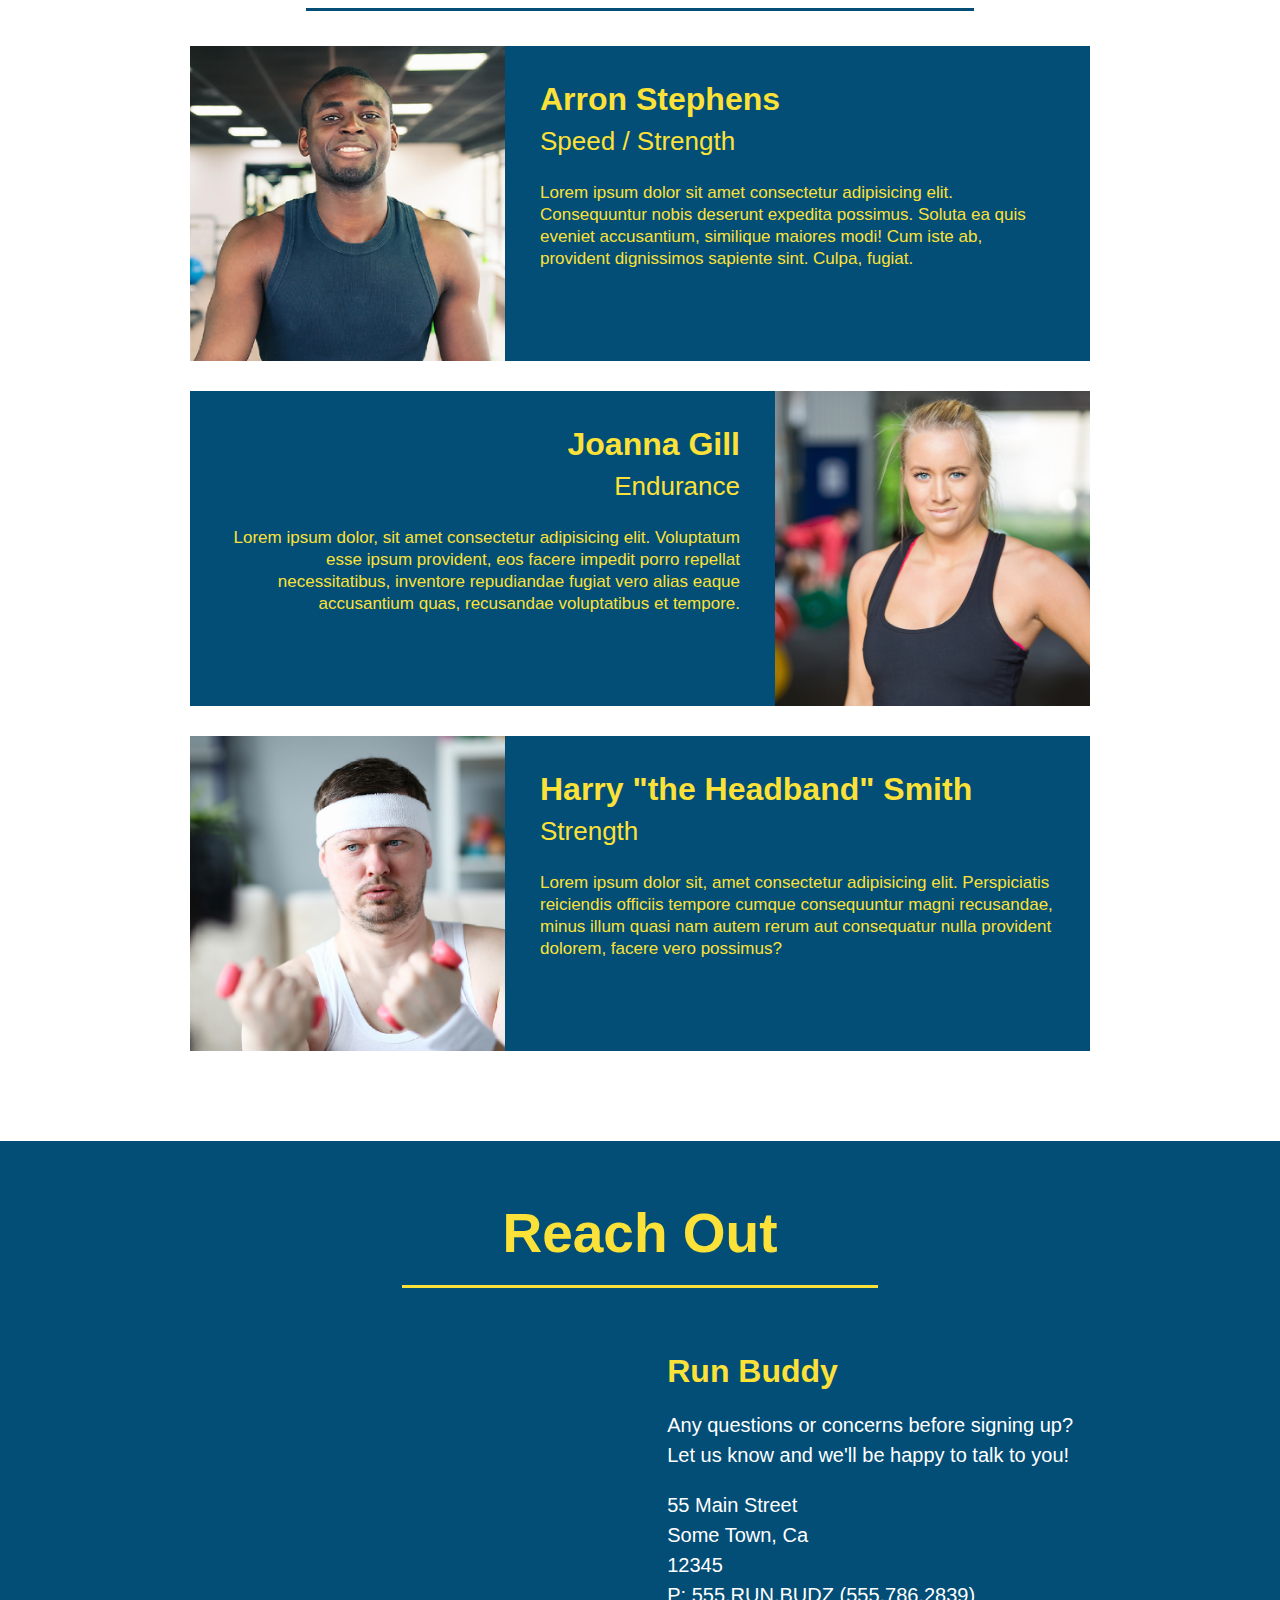
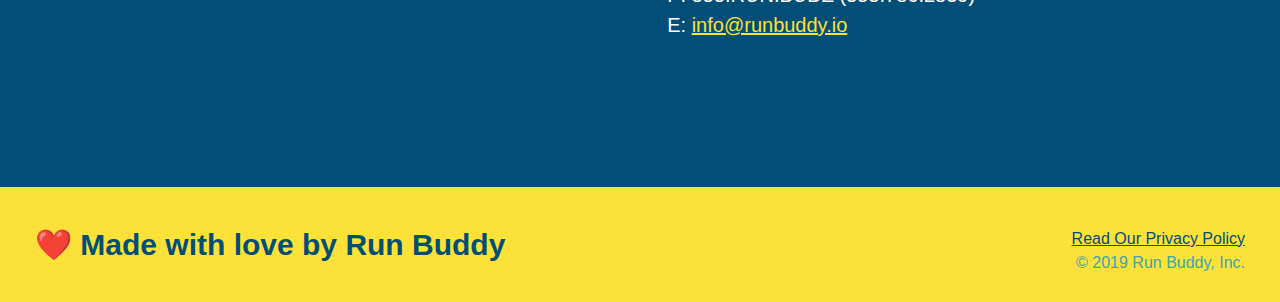
==== commit 9b63cd6e: "index" ====
--- a/index.html
+++ b/index.html
@@ -33,6 +33,7 @@
             </nav>
         </header>
 
+<<<<<<< HEAD
         <section>
             <div>
                 <h3>Get Started Today</h3>
@@ -41,35 +42,167 @@
             </div>
         </section>
         
+=======
+        <!-- hero section -->
+        <section class="hero">
+            <div class="hero-form">
+                <h3>Get Started Today</h3>
+                <p>Fill out this form and one of our trainers will schedule a consult</p>
+            <!-- Add form element -->
+            <form>
+                <label for="name">Enter full name:</label>
+                <input type="text" placeholder="Your Name" name="name" id="name" class="form-input"/>
+
+                <label for="email">Enter email address:</label>
+                <input type="email" placeholder="Email Address" name="email" id="email" class="form-input"/>
+
+                <label for="phone">Enter a telephone number:</label>
+                <input type="tel" placeholder="Phone Number" name="phone" id="phone" class="form-input"/>
+                <p>
+                    Have you worked out with a trainer before?
+                    <input type="radio" name="trainer-confirm" id="trainer-yes"/>
+                    <label for="trainer-yes">Yes</label>
+                    <input type="radio" name="trainer-confirm" id="trainer-no"/>
+                    <label for="trainer-no">No</label>
+                </p>
+                <p>
+                    <label for="checkbox" >
+                        I acknowledge that I am at least 18 years of age.
+                    </label>
+                    <input type="checkbox" name="age-confirm" id="checkbox"/>
+                </p>
+                <button type="submit" >
+                    Get running!
+                </button>
+            </form>
+            </div>
+        </section>
+        <!-- end hero -->
+
+>>>>>>> 9b71ab27434fb0fc41a8a8b25578081ebe5ddbc0
         <!-- hero/jumbotron -->
         <section>
         </section>
 
         <!-- "what we do" section -->
-        <section>
-            <h2>What We Do</h2>
-        </section>
-
+        <section id="what-we-do" class="intro">
+            <h2 class="section-title primary-border">What We Do</h2>
+            <p>
+                butcher selfies chambray shabby chic gentrify readymade yr Echo Park XOXO Tumblr normcore Banksy direct trade Blue Bottle chillwave you probably haven't heard of them single-origin coffee Vice fanny pack fixie Odd Future Austin fingerstache pickled twee synth Wes Anderson Thundercats viral bitters flannel meggings narwhal Marfa Schlitz sustainable Intelligentsia umami deep v craft  
+            </p>
+        </section>
+        
         <!-- "what you do" section -->
-        <section>
-            <h2>What you do</h2>
+        <section id="what-you-do" class="steps">
+            <h2 class="section-title secondary-border">What You Do</h2>
+
+        <div>
+            <!-- insert this img element -->
+            <img src="assests\images\step-1.svg" alt="" />
+            <h3>Step 1: <span>Fill Out the Form Above.</span></h3>
+            <p>You're already here, so why not?</p>
+        </div>
+
+        <div>
+            <img src="assests\images\step-2.svg" alt="" />
+            <h3>Step 2: <span>Consult with One of Our Trainers.</span></h3>
+            <p>Are you here to build muschle, lose weight, or just feel good?</p>
+        </div>
+
+        <div>
+            <img src="assests\images\step-3.svg" alt="" />
+            <h3>Step 3: <span>Get Running.</span></h3>
+            <p>Hit the ground running (literally) once your trainer lays out your plan.</p>
+        </div>
+
+        <div>
+            <img src="assests\images\step-4.svg" alt="" />
+            <h3>Step 4: <span>See Results.</span></h3>
+            <p>Bi-weekly checkins with your trainer will keep you focused.</p>
+        </div>
         </section>
 
         <!-- "meet the trainers" section -->
-        <section>
-            <h2>Meet The Trainers</h2>
-        </section>
+        <section id="your-trainers" class="trainers">
+            <h2 class="section-title primary-border">
+                Meet The Trainers
+            </h2>
+
+            <!-- first trainer bio -->
+            <article class="trainer">
+                <img src="assests\images\trainer-1.jpg" alt="Arron Stephens in his workout clothes, ready to pump iron" />
+                <div class="trainer-bio text-left">
+                    <h3>Arron Stephens</h3>
+                    <h4>Speed / Strength</h4>
+                    <p>
+                        Lorem ipsum dolor sit amet consectetur adipisicing elit. Consequuntur nobis deserunt expedita possimus. Soluta ea quis eveniet accusantium, similique maiores modi! Cum iste ab, provident dignissimos sapiente sint. Culpa, fugiat.
+                    </p>
+                </div>
+            </article>
+
+            <!-- second trainer bio -->
+            <article class="trainer">
+                <div class="trainer-bio text-right">
+                    <h3>Joanna Gill</h3>
+                    <h4>Endurance</h4>
+                    <p>
+                        Lorem ipsum dolor, sit amet consectetur adipisicing elit. Voluptatum esse ipsum provident, eos facere impedit porro repellat necessitatibus, inventore repudiandae fugiat vero alias eaque accusantium quas, recusandae voluptatibus et tempore.
+                    </p>
+                </div>
+                <img src="assests\images\trainer-2.jpg" alt="Joanna Gill cooling off after a workout" />
+            </article>
+
+            <!-- third trainer bio -->
+            <article class="trainer">
+                <img src="assests\images\trainer-3.jpg" alt="Harry Smith wearing a headband and lifting comically small pink weights" />
+                <div class="trainer-bio text-left">
+                   <h3>Harry "the Headband" Smith</h3>
+                   <h4>Strength</h4> 
+                   <p>
+                       Lorem ipsum dolor sit, amet consectetur adipisicing elit. Perspiciatis reiciendis officiis tempore cumque consequuntur magni recusandae, minus illum quasi nam autem rerum aut consequatur nulla provident dolorem, facere vero possimus?
+                   </p>
+                </div>
+            </article>
+        </section>
+
 
         <!-- "reach out" section -->
-        <section>
-            <h2>Reach Out</h2>
+        <section id="reach-out" class="contact">
+            <h2 class="section-title secondary-border">Reach Out</h2>
+            <div class="contact-info">
+                <iframe 
+                    src="https://www.google.com/maps/embed?pb=!1m18!1m12!1m3!1d3223.724373845932!2d-86.92521338445795!3d36.10020638009885!2m3!1f0!2f0!3f0!3m2!1i1024!2i768!4f13.1!3m3!1m2!1s0x886489b617d1fe51%3A0xe497ccc7d1e36efc!2sOld%20Hickory%20Blvd%2C%20Nashville%2C%20TN%2037209!5e0!3m2!1sen!2sus!4v1634071492831!5m2!1sen!2sus"
+                    element.removeAttribute(DOM 1)
+                    width="600"
+                    height="450" 
+                    style="border:0;" 
+                    allowfullscreen="" 
+                    loading="lazy">
+                </iframe> 
+            <div>
+                <h3>Run Buddy</h3>
+                <p> 
+                    Any questions or concerns before signing up?
+                    <br />
+                    Let us know and we'll be happy to talk to you!
+                </p>
+                <address>
+                    55 Main Street <br/>
+                    Some Town, Ca <br/>
+                    12345<br />
+                    P: 555.RUN.BUDZ (555.786.2839)<br/>
+                    E: <a href="mailto:info@runbuddy.io">info@runbuddy.io</a>
+                  </address>
+            
+            </div>
+            
         </section>
 
         <!-- footer -->
         <footer>
             <h2>❤️ Made with love by Run Buddy</h2>
             <div>
-                <a href="#">Read Our Privacy Policy</a><br />
+                <a href="./privacy-policy.html">Read Our Privacy Policy</a><br />
                 &copy; 2019 Run Buddy, Inc.
             </div>
         </footer>
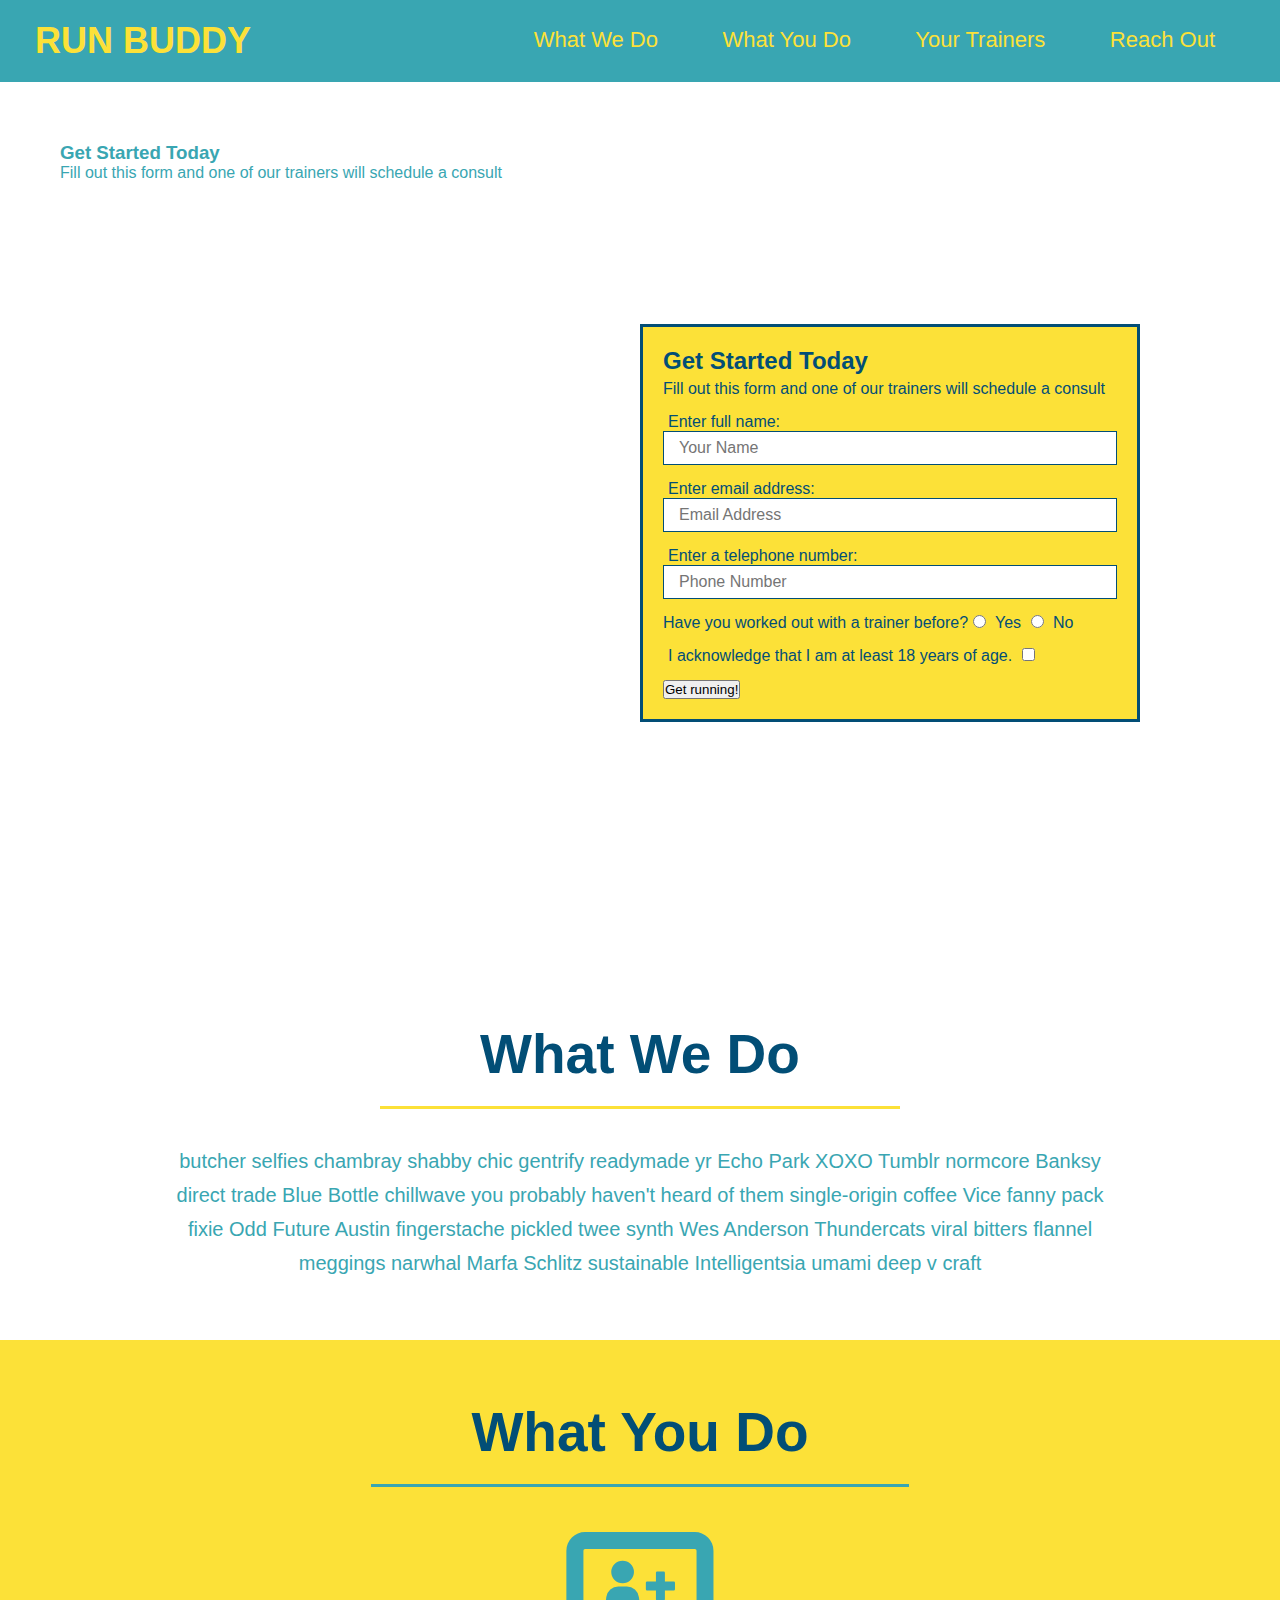
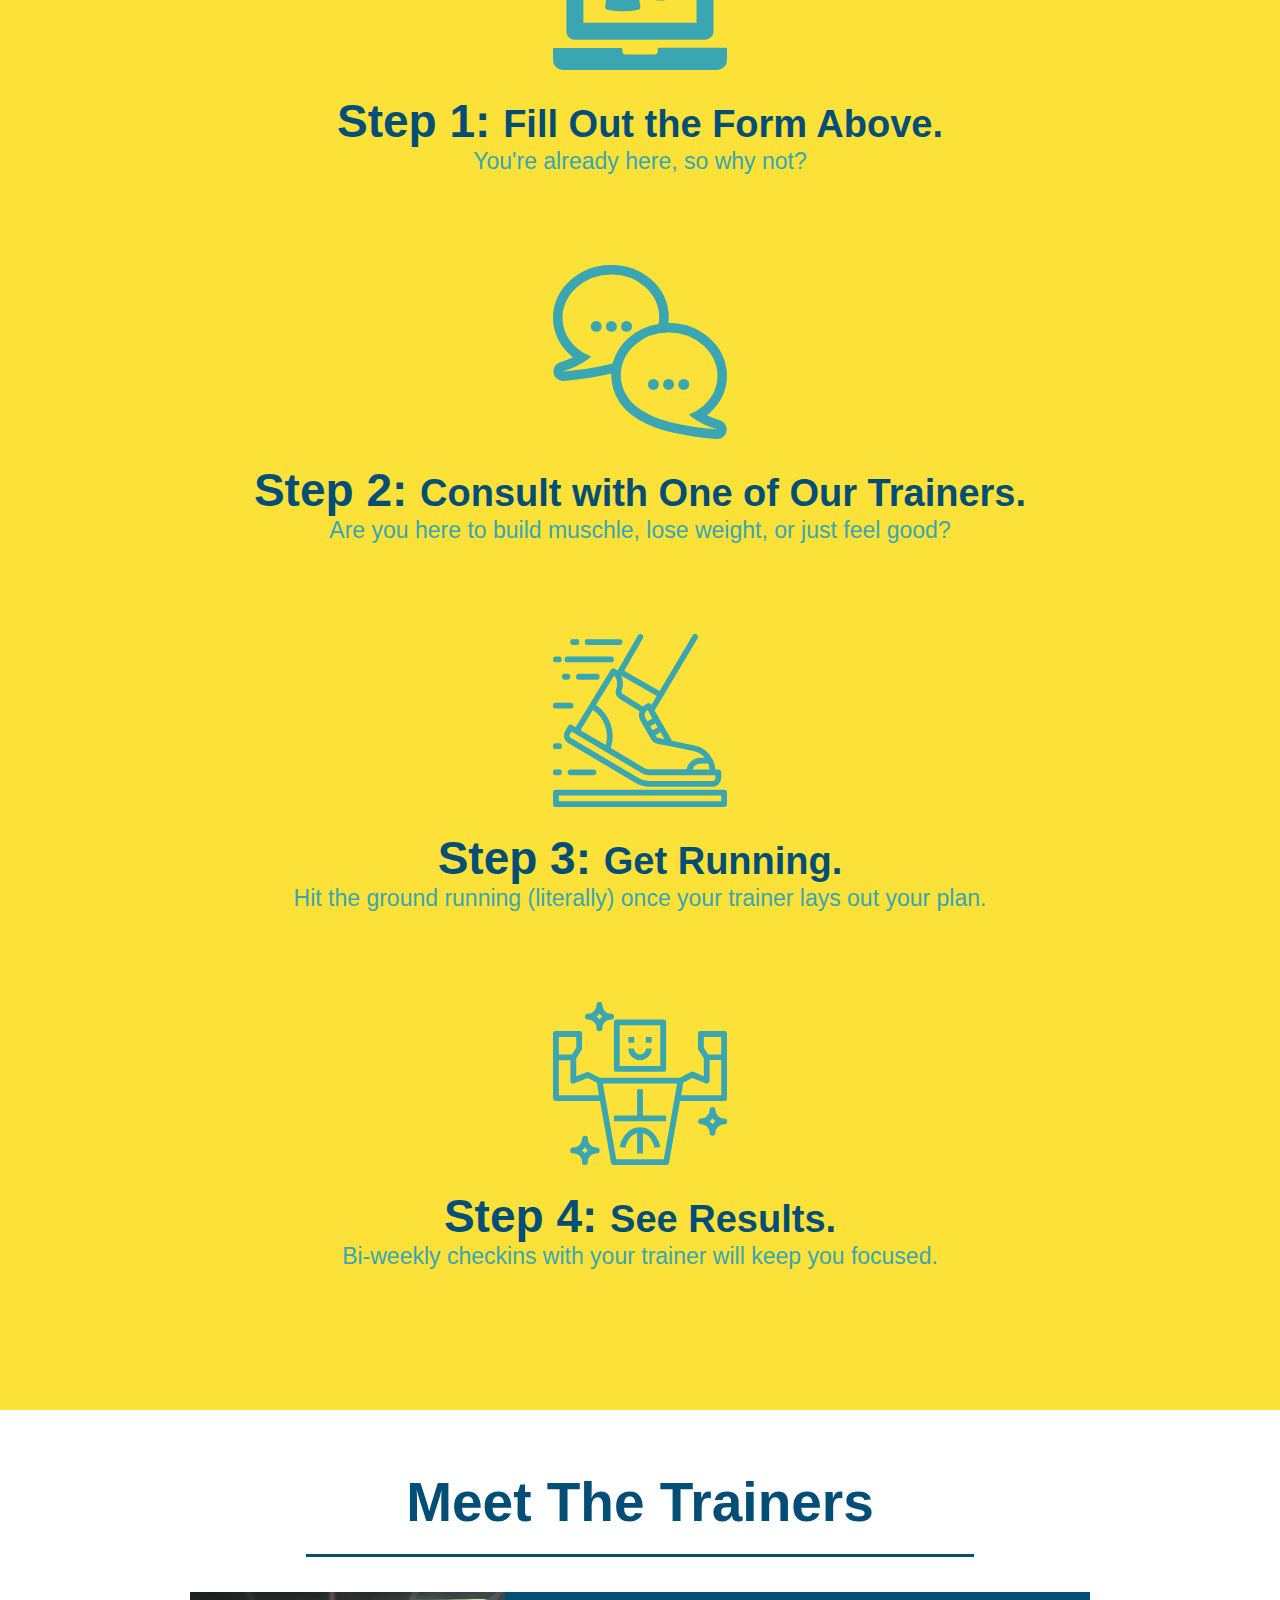
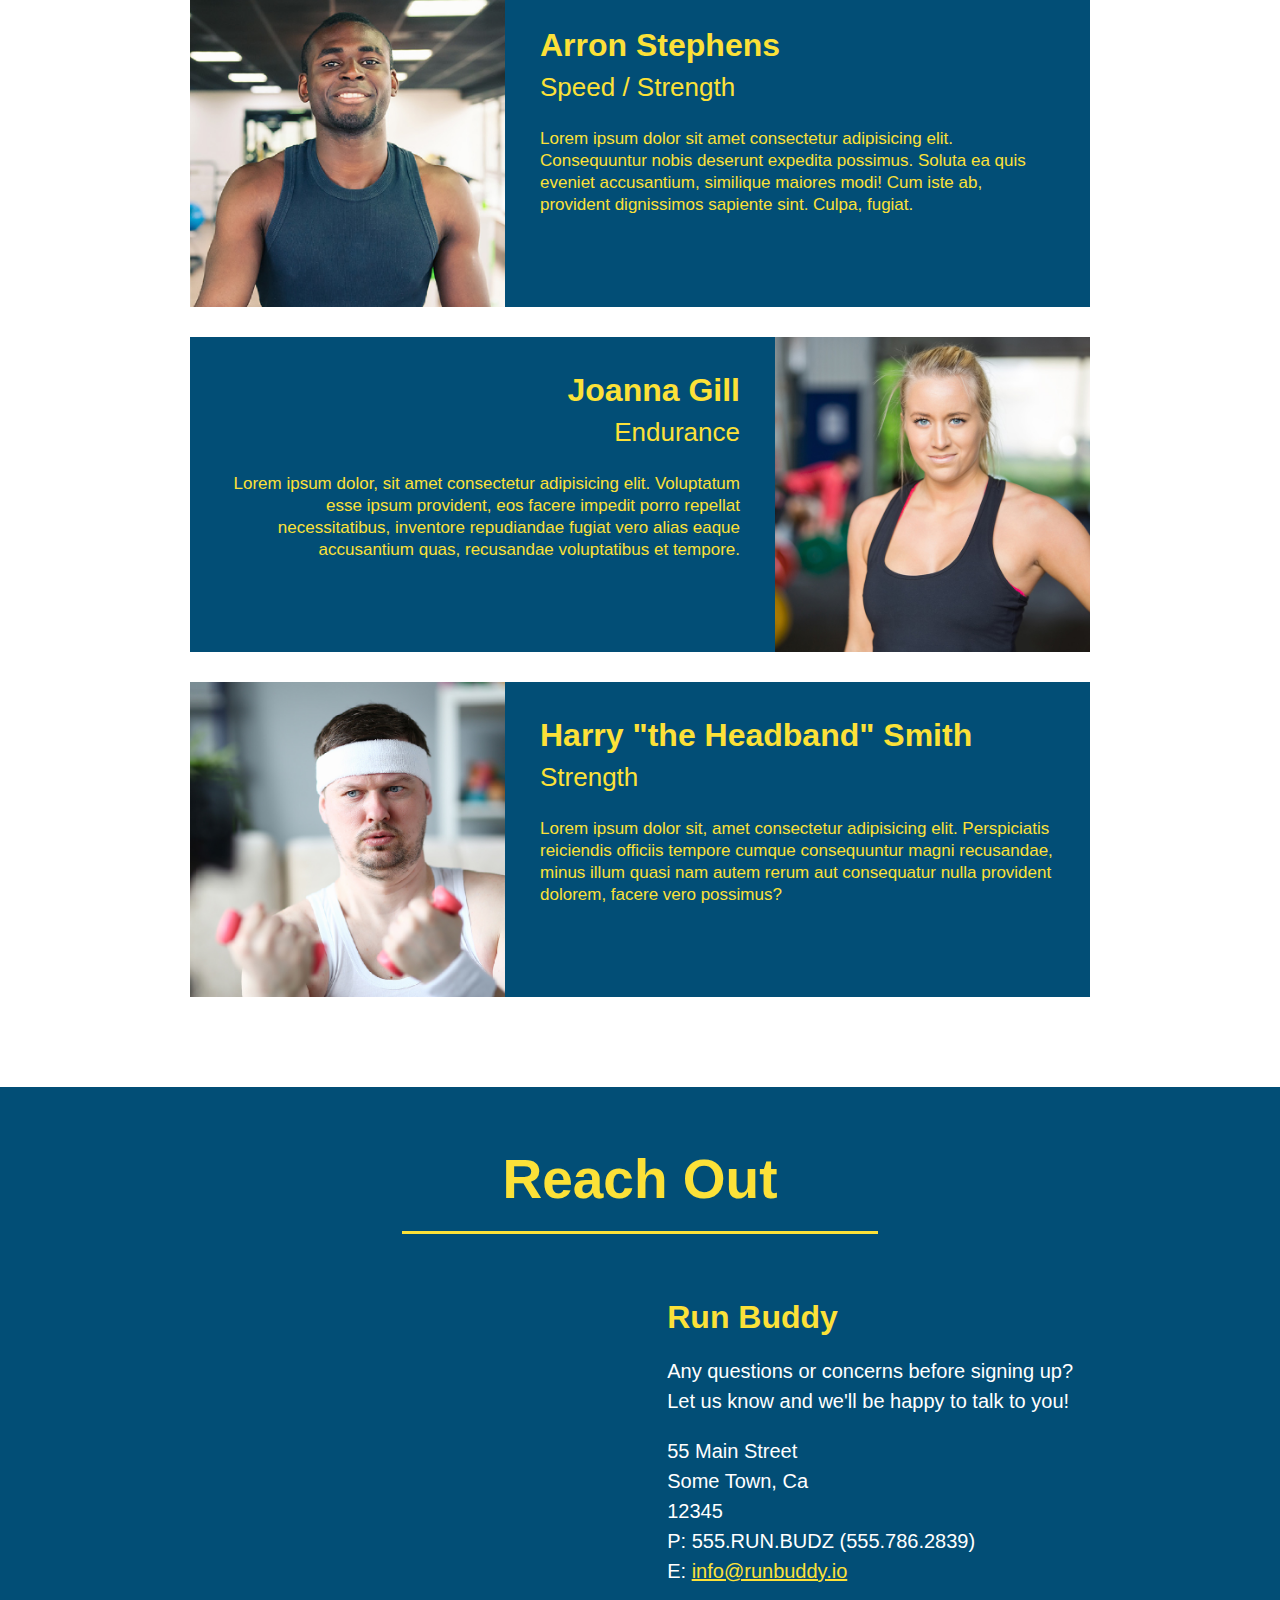
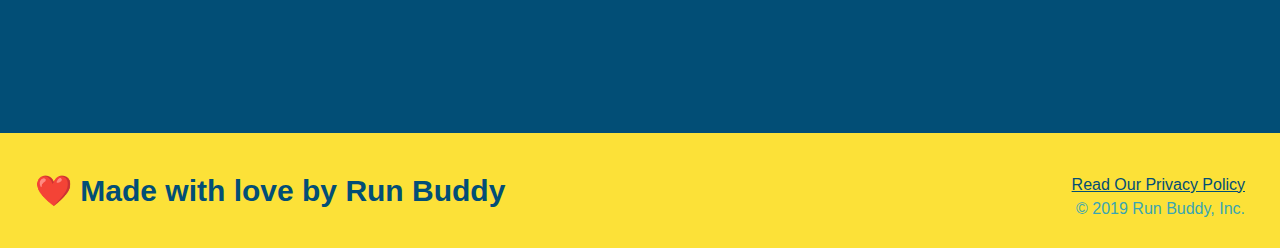
==== commit 3f2a2051: ""updated head and header"" ====
--- a/index.html
+++ b/index.html
@@ -33,7 +33,6 @@
             </nav>
         </header>
 
-<<<<<<< HEAD
         <section>
             <div>
                 <h3>Get Started Today</h3>
@@ -42,7 +41,6 @@
             </div>
         </section>
         
-=======
         <!-- hero section -->
         <section class="hero">
             <div class="hero-form">
@@ -79,7 +77,6 @@
         </section>
         <!-- end hero -->
 
->>>>>>> 9b71ab27434fb0fc41a8a8b25578081ebe5ddbc0
         <!-- hero/jumbotron -->
         <section>
         </section>
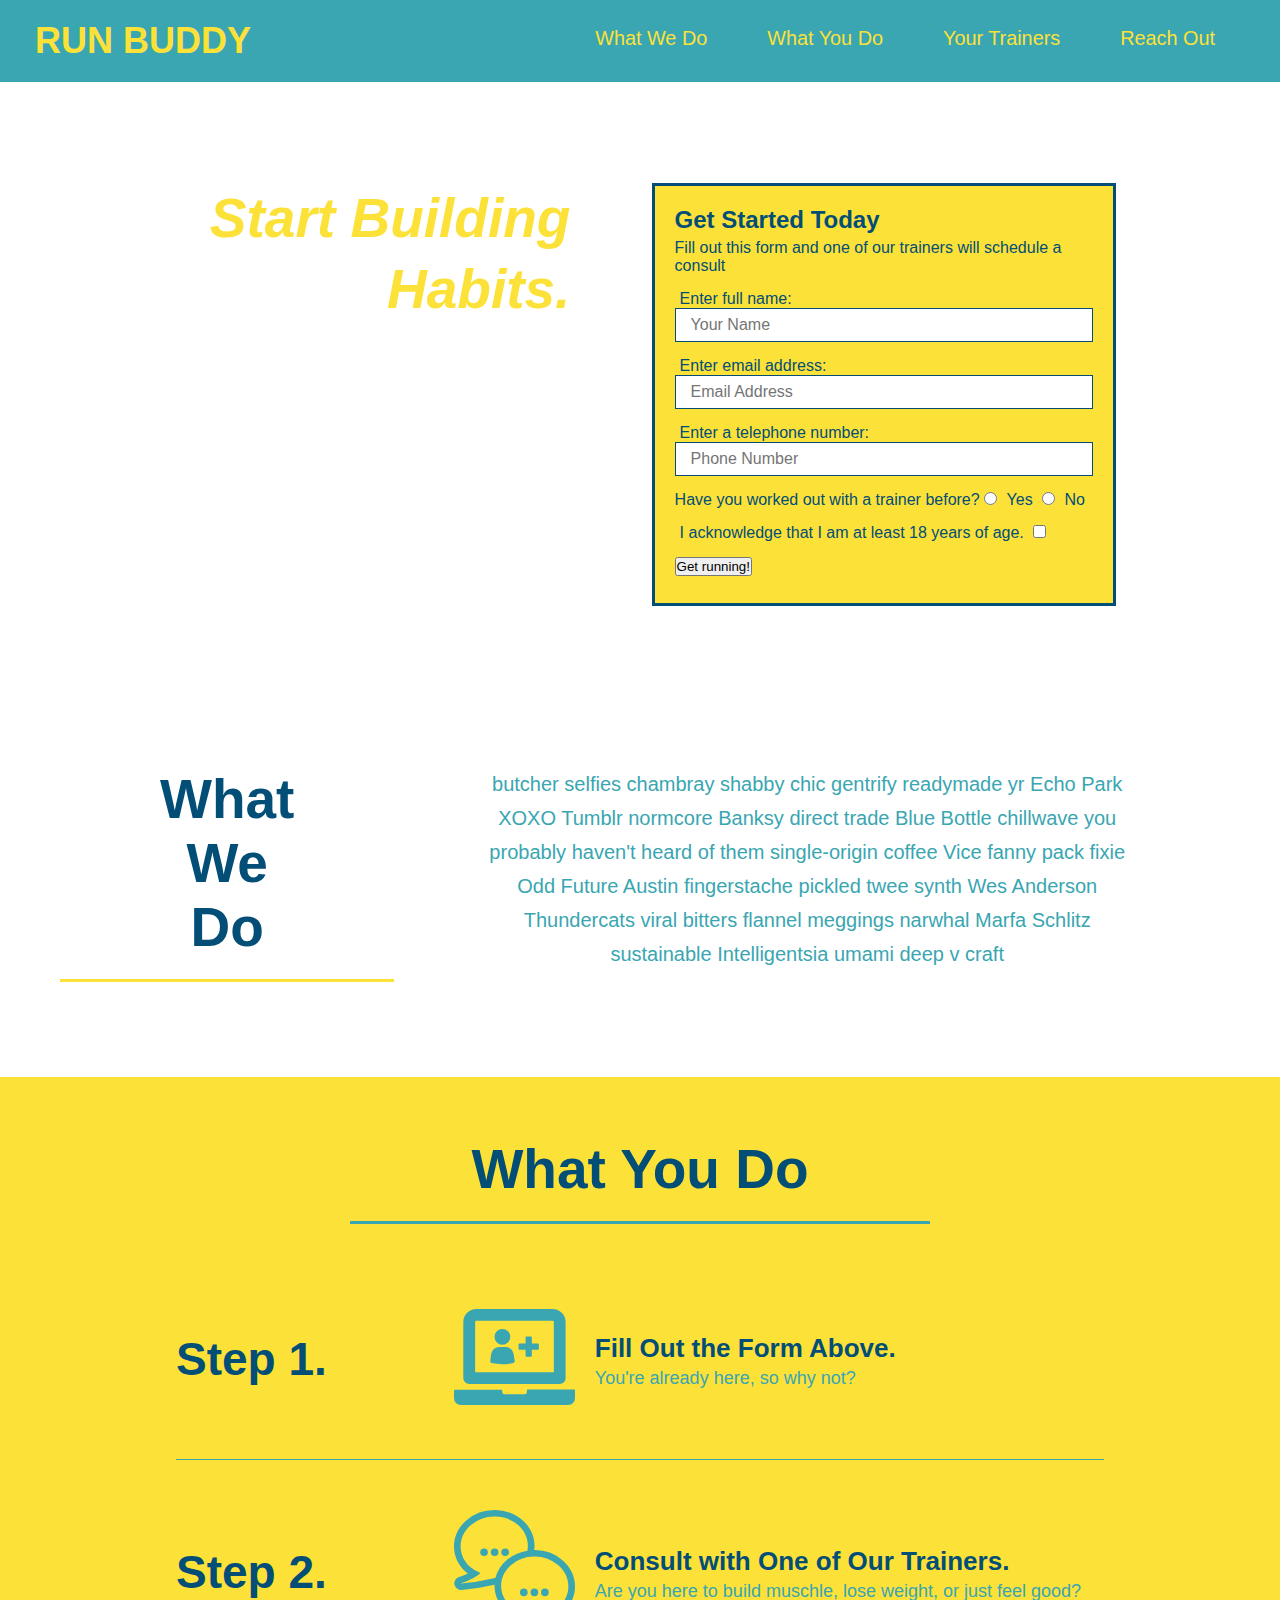
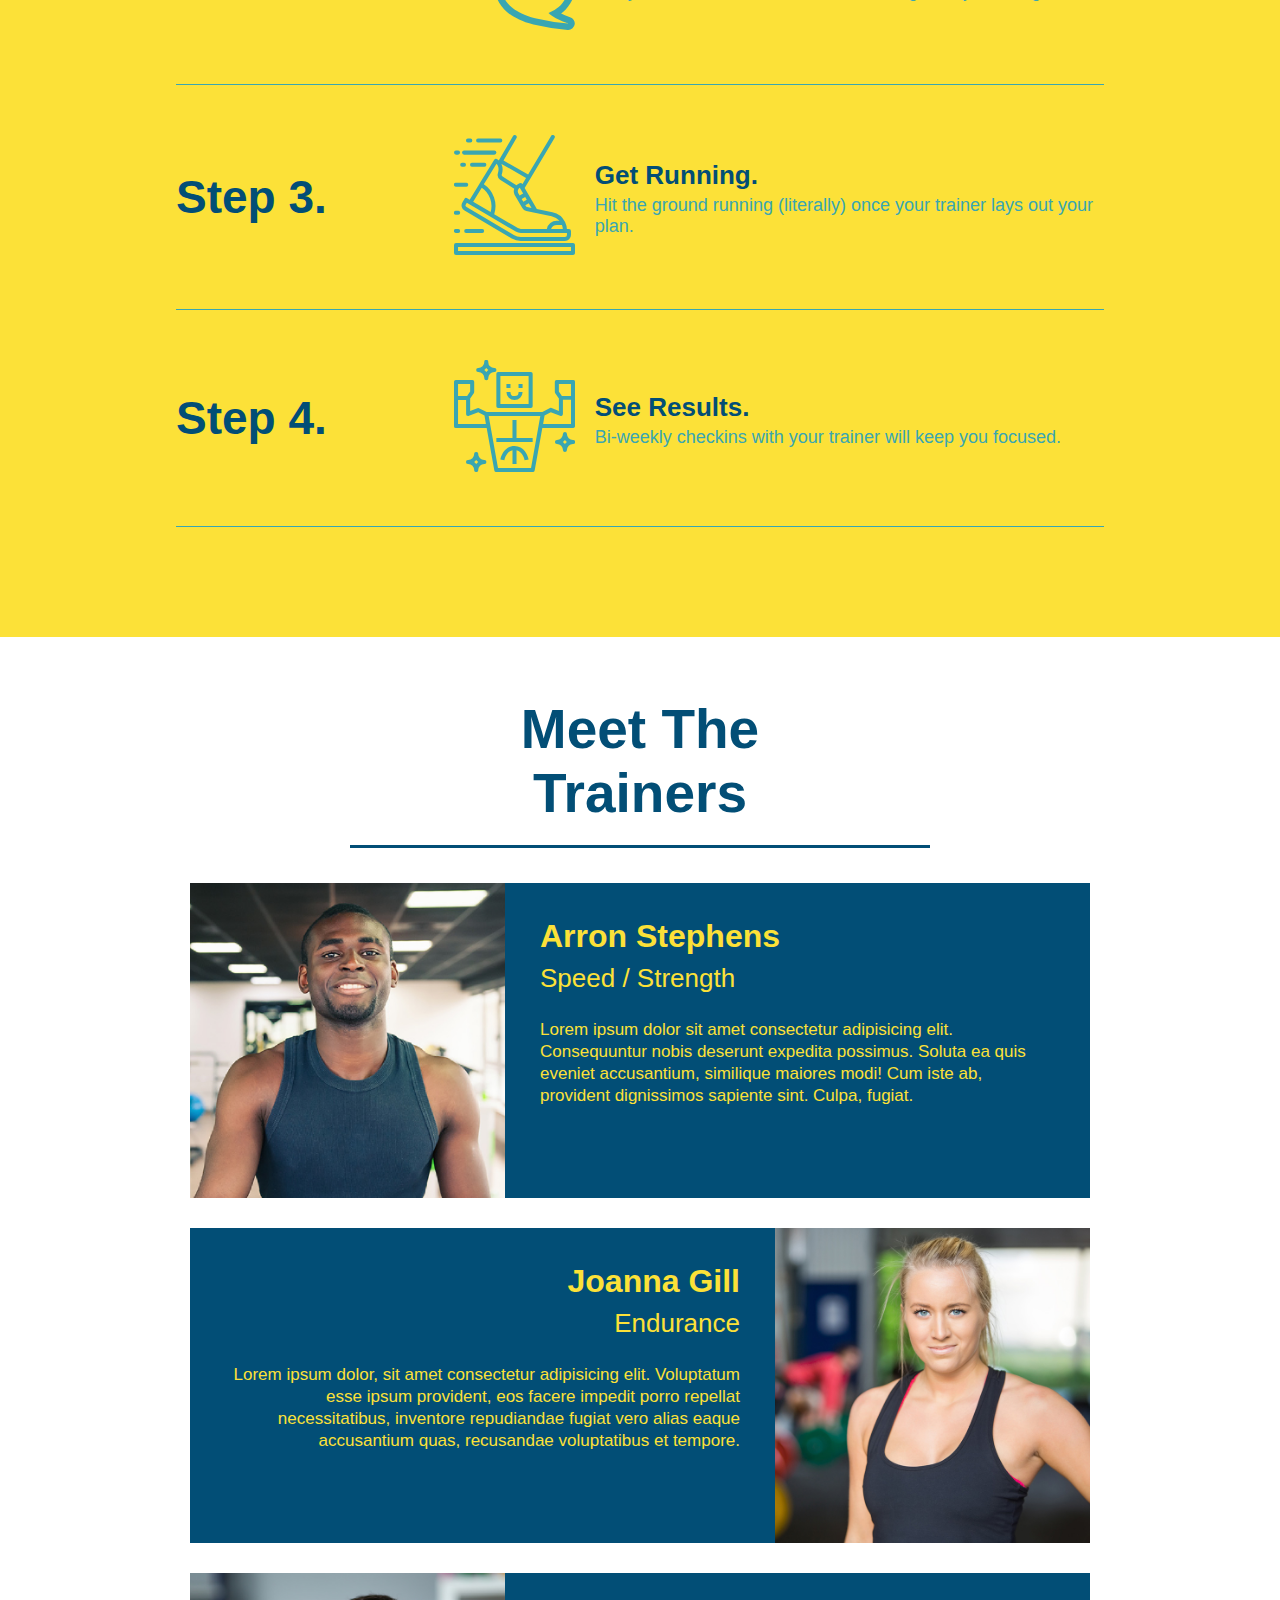
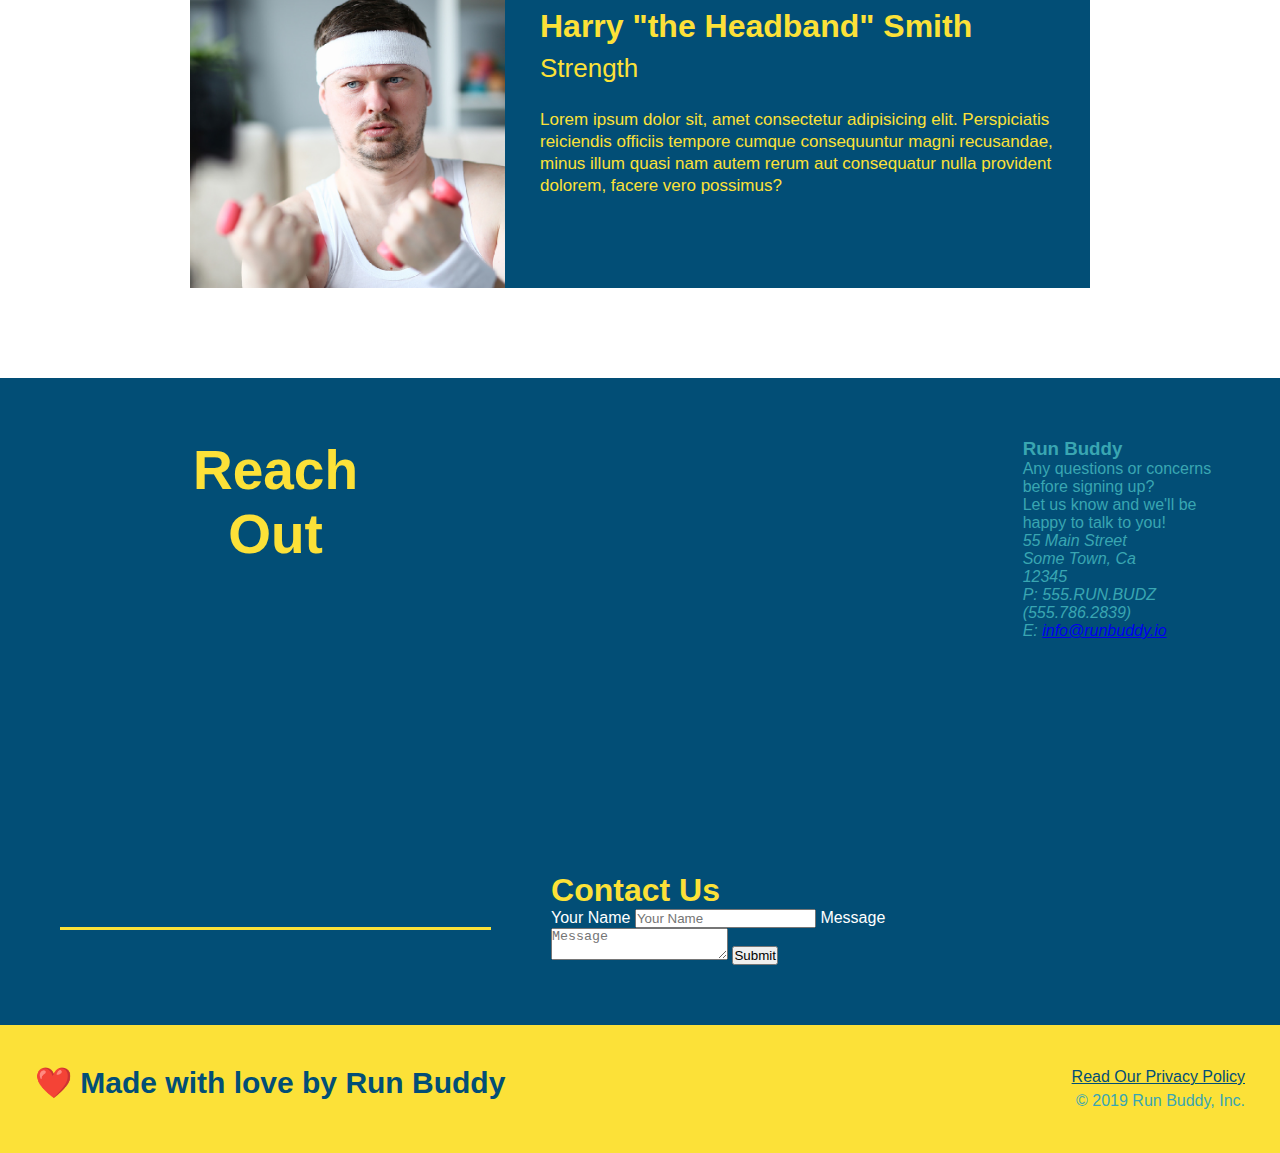
==== commit 96a60a86: "add flexbox to the steps" ====
--- a/index.html
+++ b/index.html
@@ -33,20 +33,20 @@
             </nav>
         </header>
 
-        <section>
-            <div>
-                <h3>Get Started Today</h3>
-                <p>Fill out this form and one of our trainers will schedule a consult</p>
-                
-            </div>
-        </section>
         
         <!-- hero section -->
         <section class="hero">
+            <div class="hero-cta">
+                <h2>Start Building Habits.</h2>
+                <p>
+                  seitan heirloom post-ironic pop-up iPhone mlkshk hella selfies fashion axe occupy readymade put a bird on it messenger bag Wes Anderson Schlitz plaid Bushwick church-key lo-fi skateboard slow-carb hashtag trust fund Williamsburg biodiesel fixie farm-to-table 8-bit banjo XOXO Banksy chillwave bicycle rights retro cliche tattooed bespoke irony mumblecore Shoreditch deep v polaroid McSweeney's bitters cray gentrify tofu Marfa you probably haven't heard of them yr banh mi asymmetrical art party selvage letterpress High Life.
+                </p>
+              </div>
             <div class="hero-form">
                 <h3>Get Started Today</h3>
                 <p>Fill out this form and one of our trainers will schedule a consult</p>
-            <!-- Add form element -->
+            
+                <!-- Add form element -->
             <form>
                 <label for="name">Enter full name:</label>
                 <input type="text" placeholder="Your Name" name="name" id="name" class="form-input"/>
@@ -78,52 +78,88 @@
         <!-- end hero -->
 
         <!-- hero/jumbotron -->
-        <section>
-        </section>
+ 
 
         <!-- "what we do" section -->
         <section id="what-we-do" class="intro">
-            <h2 class="section-title primary-border">What We Do</h2>
-            <p>
-                butcher selfies chambray shabby chic gentrify readymade yr Echo Park XOXO Tumblr normcore Banksy direct trade Blue Bottle chillwave you probably haven't heard of them single-origin coffee Vice fanny pack fixie Odd Future Austin fingerstache pickled twee synth Wes Anderson Thundercats viral bitters flannel meggings narwhal Marfa Schlitz sustainable Intelligentsia umami deep v craft  
-            </p>
+            <div class="flex-row">
+                <h2 class="section-title primary-border">What We Do</h2>
+                <div class="flex-row">
+                    <p>
+                        butcher selfies chambray shabby chic gentrify readymade yr Echo Park XOXO Tumblr normcore Banksy direct trade Blue Bottle chillwave you probably haven't heard of them single-origin coffee Vice fanny pack fixie Odd Future Austin fingerstache pickled twee synth Wes Anderson Thundercats viral bitters flannel meggings narwhal Marfa Schlitz sustainable Intelligentsia umami deep v craft  
+                    </p>
+                </div>
+            </div>
         </section>
         
         <!-- "what you do" section -->
         <section id="what-you-do" class="steps">
-            <h2 class="section-title secondary-border">What You Do</h2>
-
-        <div>
-            <!-- insert this img element -->
-            <img src="assests\images\step-1.svg" alt="" />
-            <h3>Step 1: <span>Fill Out the Form Above.</span></h3>
-            <p>You're already here, so why not?</p>
-        </div>
-
-        <div>
-            <img src="assests\images\step-2.svg" alt="" />
-            <h3>Step 2: <span>Consult with One of Our Trainers.</span></h3>
-            <p>Are you here to build muschle, lose weight, or just feel good?</p>
-        </div>
-
-        <div>
-            <img src="assests\images\step-3.svg" alt="" />
-            <h3>Step 3: <span>Get Running.</span></h3>
-            <p>Hit the ground running (literally) once your trainer lays out your plan.</p>
-        </div>
-
-        <div>
-            <img src="assests\images\step-4.svg" alt="" />
-            <h3>Step 4: <span>See Results.</span></h3>
-            <p>Bi-weekly checkins with your trainer will keep you focused.</p>
-        </div>
+            <div class="flex-row">
+                <h2 class="section-title secondary-border">What You Do</h2>
+            </div>
+
+            <div>
+                <div class="step">
+                    <h3>Step 1.</h3>
+                    <div class="step-info">
+                        <div class="step-img">
+                            <img src="assests\images\step-1.svg" alt="" />
+                        </div>
+                        <div class="step-text">
+                            <h4>Fill Out the Form Above.</h4>
+                            <p>You're already here, so why not?</p>
+                        </div>
+                    </div>
+                </div>
+            
+                <div class="step">
+                    <h3>Step 2.</h3>
+                    <div class="step-info">
+                        <div class="step-img">
+                            <img src="assests\images\step-2.svg" alt="" />
+                        </div>
+                        <div class="step-text">
+                            <h4>Consult with One of Our Trainers.</h4>
+                            <p>Are you here to build muschle, lose weight, or just feel good?</p>
+                        </div>
+                    </div>
+                </div>
+
+                <div class="step">
+                    <h3>Step 3.</h3>
+                    <div class="step-info">
+                        <div class="step-img">
+                            <img src="assests\images\step-3.svg" alt="" />
+                        </div>
+                        <div class="step-text">
+                            <h4>Get Running.</h4>
+                            <p>Hit the ground running (literally) once your trainer lays out your plan.</p>
+                        </div>
+                    </div>
+                </div>
+
+                <div class="step">
+                    <h3>Step 4.</h3>
+                    <div class="step-info">
+                        <div class="step-img">
+                            <img src="assests\images\step-4.svg" alt="" />
+                        </div>
+                        <div class="step-text">
+                            <h4>See Results.</h4>
+                            <p>Bi-weekly checkins with your trainer will keep you focused.</p>
+                        </div>
+                    </div>
+                </div>
+    
         </section>
 
         <!-- "meet the trainers" section -->
         <section id="your-trainers" class="trainers">
-            <h2 class="section-title primary-border">
-                Meet The Trainers
-            </h2>
+            <div class="flex-row">
+                <h2 class="section-title primary-border">
+                    Meet The Trainers
+                </h2>
+            </div>
 
             <!-- first trainer bio -->
             <article class="trainer">
@@ -165,6 +201,7 @@
 
         <!-- "reach out" section -->
         <section id="reach-out" class="contact">
+            <div class="flex-row">
             <h2 class="section-title secondary-border">Reach Out</h2>
             <div class="contact-info">
                 <iframe 
@@ -174,8 +211,23 @@
                     height="450" 
                     style="border:0;" 
                     allowfullscreen="" 
-                    loading="lazy">
+                    loading="lazy"></iframe>
+                    
+                    <div class="contact-form">
+                        <h3>Contact Us</h3>
+                            <form>
+                               <label for="contact-name">Your Name</label>
+                               <input type="text" id="contact-name" placeholder="Your Name" />
+                          
+                               <label for="contact-message">Message</label>
+                               <textarea id="contact-message" placeholder="Message"></textarea>
+                          
+                               <button type="submit">Submit</button>
+                              </form>
+                    </div>
                 </iframe> 
+            </div>
+           
             <div>
                 <h3>Run Buddy</h3>
                 <p> 
--- a/assests/css/style.css
+++ b/assests/css/style.css
@@ -16,6 +16,9 @@
 header {
     padding: 20px 35px;
     background-color: #39a6b2;
+    display: flex;
+    justify-content: space-between;
+    flex-wrap: wrap;
 }
 
 header h1 {
@@ -23,7 +26,6 @@
     font-size: 36px;
     color: #fce138;
     margin: 0;
-    display: inline;
 }
 
 header a {
@@ -31,36 +33,37 @@
     color: #fce138;
 }
 
-header nav {
-    float: right;
+header nav ul {
     margin: 7px 0;
-}
-
-header nav ul li {
-    display: inline;
+    display: flex;
+    flex-wrap: wrap;
+    justify-content: space-between;
+    align-items: center;
+    list-style: none;
 }
 
 header nav ul li a {
     margin: 0 30px;
     font-weight: lighter;
-    font-size: 22px;
+    font-size: 1.55vw;
 }
 
 footer {
     background: #fce138;
     width: 100%;
     padding: 40px 35px;
+    display: flex;
+    justify-content: space-between;
+    flex-wrap: wrap;
 }
 
 footer h2 {
-    display: inline;
     color: #024e76;
     font-size: 30px;
     margin: 0;
 }
 
 footer div {
-    float: right;
     line-height: 1.5;
     text-align: right;
 }
@@ -77,23 +80,37 @@
 /* Hero Style Start */
 .hero {
     background-image: url(https://static.fullstack-bootcamp.com/module-1/hero-bg.jpg);
-    height: 600px;
     background-size: cover;
     background-position: center;
-    position: relative;
+    display: flex;
+    justify-content: center;
+    flex-wrap: wrap;
 }
 /* Hero Style End */
 
 .hero-form {
     background-color: #fce138;
     padding: 20px;
-    width: 500px;
     border: 3px solid #024e76;
     color: #024e76;
-    position: absolute;
-    bottom: 120px;
-    right: 140px;
-}
+    width: 40%;
+    margin: 3.5%;
+}
+
+.hero-cta {
+    width: 35%;
+    text-align: right;
+    margin: 3.5%;
+    color: #fff;
+    font-size: 18px;
+    line-height: 1.3;
+}
+
+.hero-cta h2 {
+    font-style: italic;
+    font-size: 55px;
+    color: #fce138;
+  }
 
 .hero-form p {
     margin: 5px 0 15px 0;
@@ -118,9 +135,6 @@
     margin: 0 5px;
 }
 
-.intro {
-    text-align: center;
-}
     /* remove this entire CSS rule */
 .intro h2 {
     /* add this to your other declartions */
@@ -134,15 +148,15 @@
 }
 
 .intro p {
-    /* add this alonside you other declartions */
+    /* add this alonside your other declartions */
     margin: 0 auto;
     line-height: 1.7;
     color: #39a6b2;
     width: 80%;
     font-size: 20px;
+    text-align: center;
 }
 .steps {
-    text-align: center;
     background: #fce138;
 }
     /* and this one */
@@ -158,9 +172,6 @@
 .section-title {
     font-size: 55px;
     color: #024e76;
-    margin-bottom: 35px;
-    padding: 0 100px 20px 100px;
-    display: inline-block;
     border-bottom: 3px solid;
 }
 
@@ -172,34 +183,59 @@
     border-color: #39a6b2
 }
 
-.steps div {
-    margin-bottom: 80px;
-
-}
-
-.steps img {
-    width: 15%;
-    margin: 10px 0;
-}
-
-.steps h3 {
+.step {
+    margin: 50px auto;
+    padding-bottom: 50px;
+    width: 80%;
+    border-bottom: 1px solid #39a6b2;
+    display: flex;
+    flex-wrap: wrap;
+    align-items: center;
+    justify-content: space-between;
+  }
+
+
+.step h3 {
     color: #024e76;
     font-size: 46px;
-    margin-top: 10px;
-}
-
-.steps p {
+    flex: 1 30%;
+}
+
+.step-info {
+    flex: 2 70%;
+    display: flex;
+    flex-wrap: wrap;
+    align-items: center;
+}
+
+.step-img {
+    flex: 1 12%;
+    margin-right: 20px;
+}
+
+.step-img {
+    max-width: 100%;
+}
+
+.step-text {
+    flex: 12;
+} 
+
+.step-text p {
     color: #39a6b2;
-    font-size: 23px;
-}
-
-.steps span {
-    font-size: 38px;
+    font-size: 18px;
+}
+
+.step-text h4 {
+    font-size: 26px;
+    line-height: 1.5;
+    color: #024e76;
 }
 
 .trainers {
     text-align: center;
 }
+
 .trainer {
     width: 900px;
     margin: 0 auto 30px auto;
@@ -218,6 +254,10 @@
     width: 65%;
 }
 
+.flex-row {
+    display: flex;
+}
+
 .text-left {
     text-align: left;
 }
@@ -249,11 +289,15 @@
     border-bottom: 3px solid;
     margin-bottom: 35px;
     color: #024e76;
+    padding-bottom: 20px;
+    text-align: center;
+    margin: 0 auto 35px auto;
+    width: 50%;
+    
   }
 
   /* REACH OUT STYLES START */
 .contact {
-    text-align: center;
     background: #024e76;
   }
 
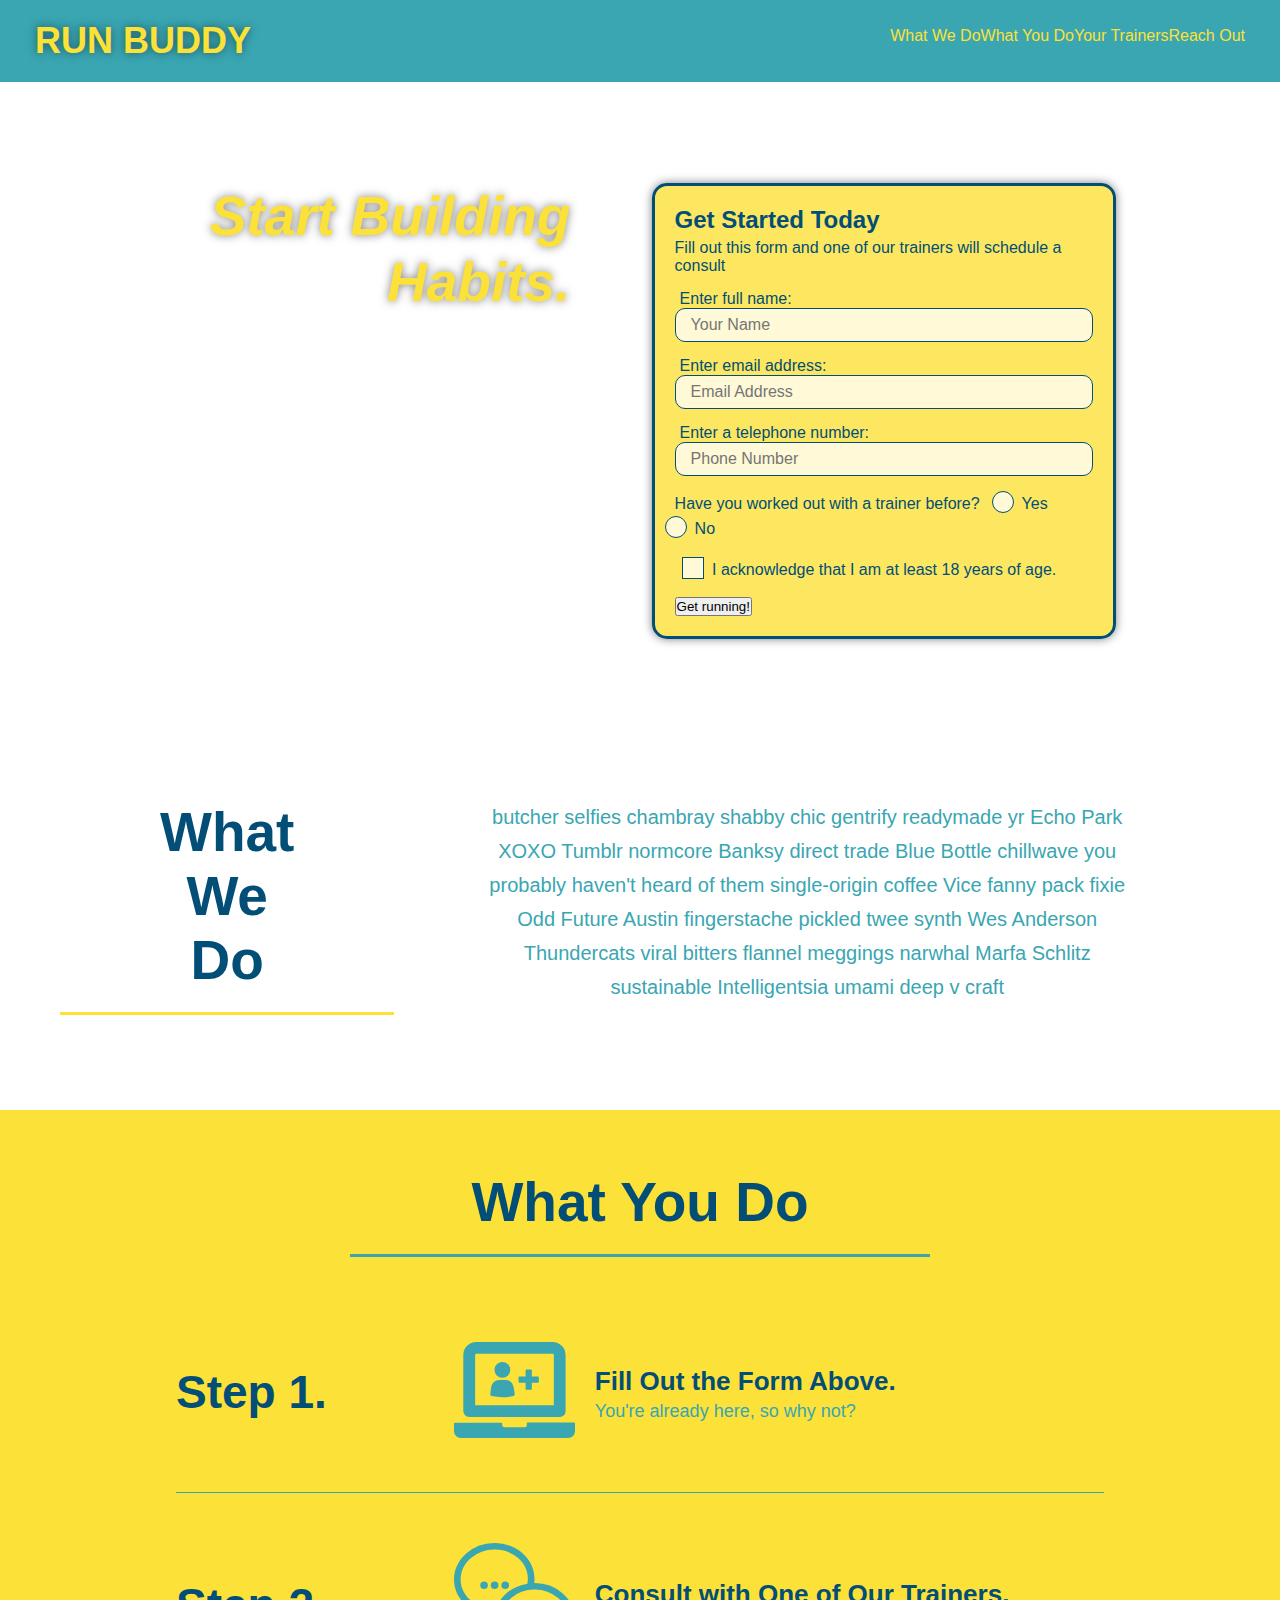
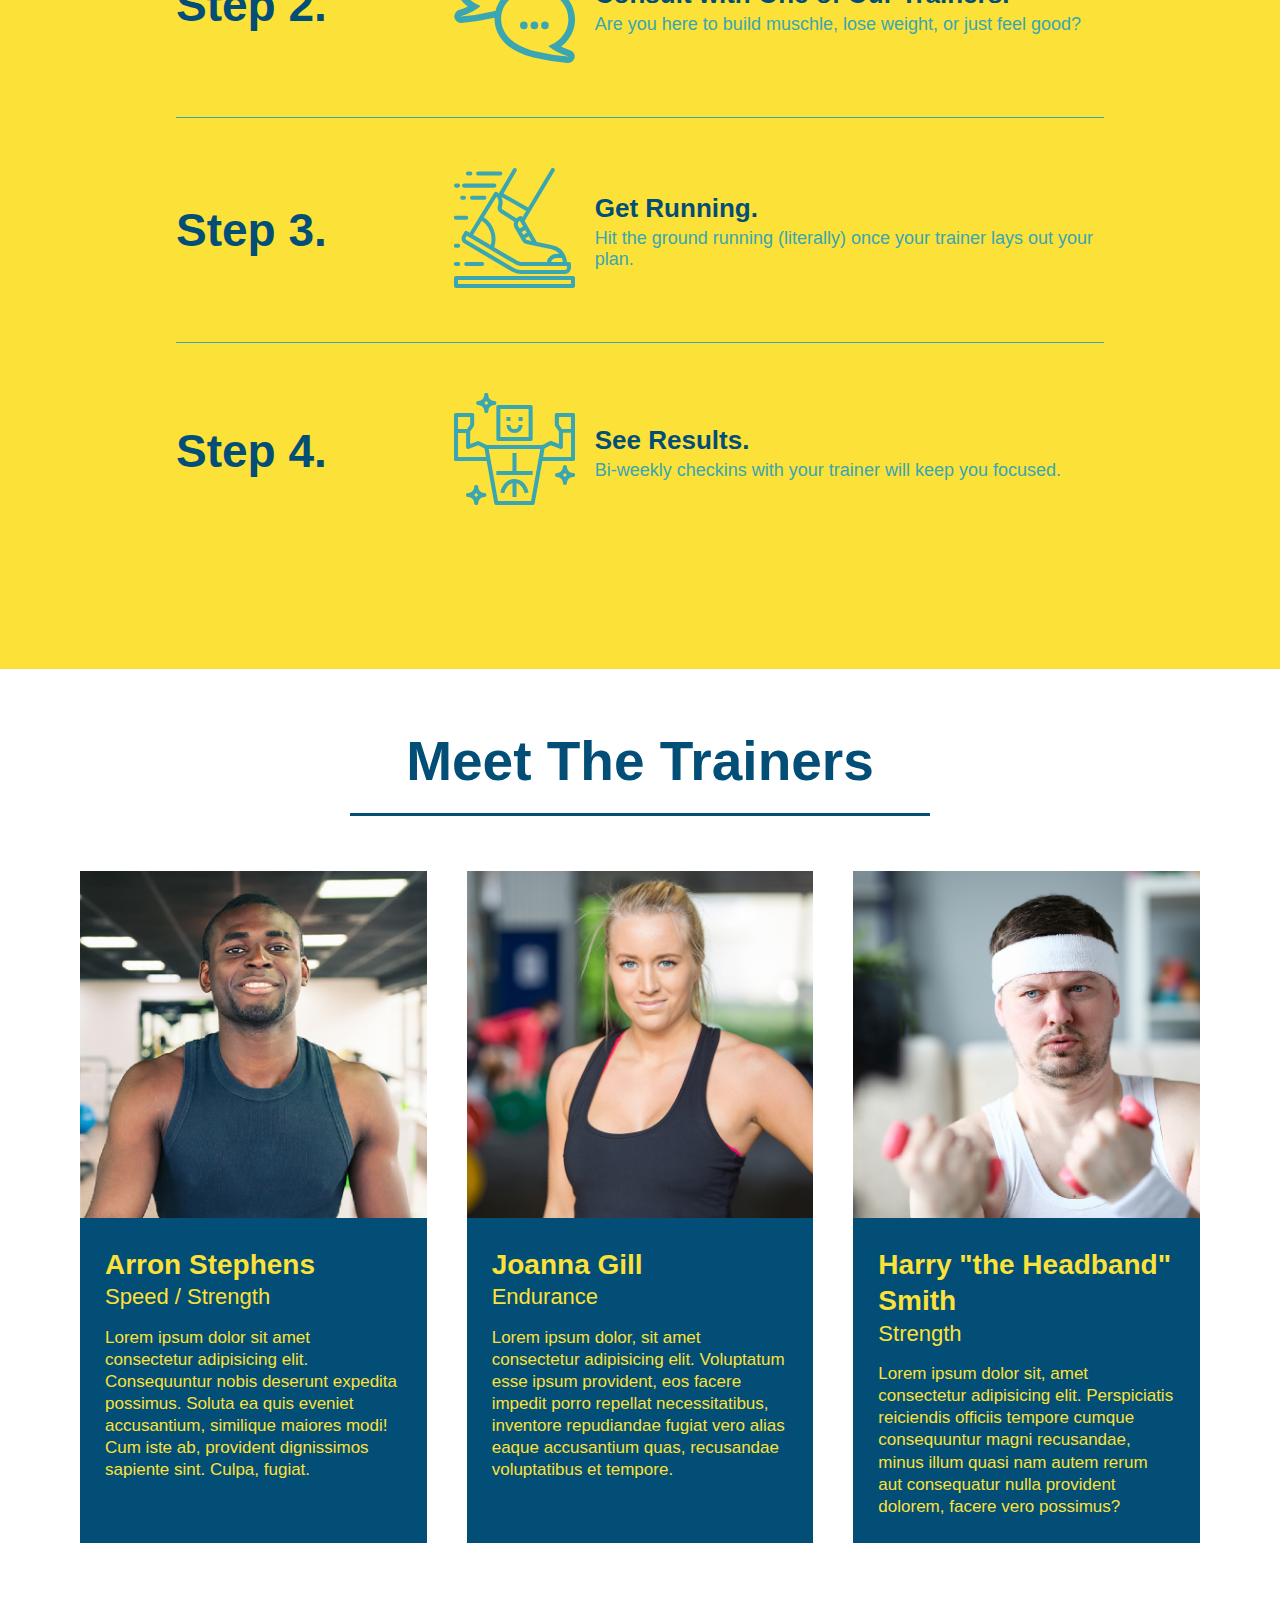
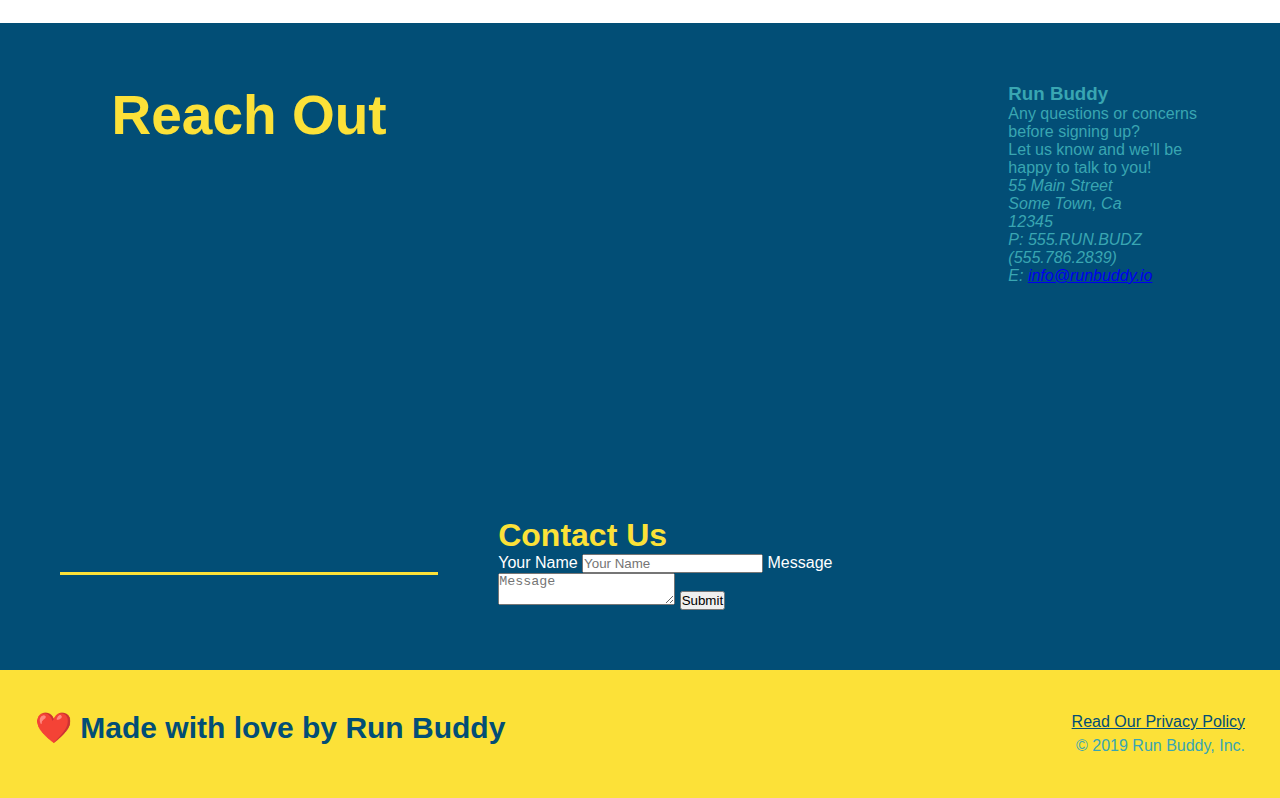
==== commit 2f84ed69: "final css touches" ====
--- a/index.html
+++ b/index.html
@@ -4,6 +4,7 @@
         <meta charset="UTF-8" />
         <title>Run Buddy</title>
         <link rel="stylesheet" href="./assests/css/style.css" />
+        <meta name="viewport" content="width=device-width, initial-scale=1.0" />
 
     </head>
     <body>
@@ -58,16 +59,20 @@
                 <input type="tel" placeholder="Phone Number" name="phone" id="phone" class="form-input"/>
                 <p>
                     Have you worked out with a trainer before?
-                    <input type="radio" name="trainer-confirm" id="trainer-yes"/>
-                    <label for="trainer-yes">Yes</label>
-                    <input type="radio" name="trainer-confirm" id="trainer-no"/>
-                    <label for="trainer-no">No</label>
+                    <span class="radio-wrapper">
+                        <input type="radio" name="trainer-confirm" id="trainer-yes"/>
+                        <label for="trainer-yes">Yes</label>
+                    </span>
+                    <span class="radio-wrapper">
+                        <input type="radio" name="trainer-confirm" id="trainer-no"/>
+                        <label for="trainer-no">No</label>
+                    </span>
                 </p>
                 <p>
-                    <label for="checkbox" >
-                        I acknowledge that I am at least 18 years of age.
-                    </label>
-                    <input type="checkbox" name="age-confirm" id="checkbox"/>
+                    <span class="checkbox-wrapper">
+                        <input type="checkbox" name="age-confirm" id="checkbox"/>
+                        <label for="checkbox" >I acknowledge that I am at least 18 years of age.</label>
+                    </span>
                 </p>
                 <button type="submit" >
                     Get running!
@@ -154,49 +159,55 @@
         </section>
 
         <!-- "meet the trainers" section -->
-        <section id="your-trainers" class="trainers">
+        <section id="your-trainers">
             <div class="flex-row">
                 <h2 class="section-title primary-border">
                     Meet The Trainers
                 </h2>
             </div>
 
+        
             <!-- first trainer bio -->
-            <article class="trainer">
-                <img src="assests\images\trainer-1.jpg" alt="Arron Stephens in his workout clothes, ready to pump iron" />
-                <div class="trainer-bio text-left">
-                    <h3>Arron Stephens</h3>
-                    <h4>Speed / Strength</h4>
-                    <p>
-                        Lorem ipsum dolor sit amet consectetur adipisicing elit. Consequuntur nobis deserunt expedita possimus. Soluta ea quis eveniet accusantium, similique maiores modi! Cum iste ab, provident dignissimos sapiente sint. Culpa, fugiat.
-                    </p>
-                </div>
-            </article>
+            <div class="trainers">
+                <article class="trainer">
+                    <img src="assests\images\trainer-1.jpg" alt="Arron Stephens in his workout clothes, ready to pump iron" />
+                    <div class="trainer-bio">
+                        <h3 class="trainer-name">Arron Stephens</h3>
+                        <h4 class="trainer-role">Speed / Strength</h4>
+                        <p>
+                            Lorem ipsum dolor sit amet consectetur adipisicing elit. Consequuntur nobis deserunt expedita possimus. Soluta ea quis eveniet accusantium, similique maiores modi! Cum iste ab, provident dignissimos sapiente sint. Culpa, fugiat.
+                        </p>
+                    </div>
+                </article>
+            
 
             <!-- second trainer bio -->
-            <article class="trainer">
-                <div class="trainer-bio text-right">
-                    <h3>Joanna Gill</h3>
-                    <h4>Endurance</h4>
-                    <p>
-                        Lorem ipsum dolor, sit amet consectetur adipisicing elit. Voluptatum esse ipsum provident, eos facere impedit porro repellat necessitatibus, inventore repudiandae fugiat vero alias eaque accusantium quas, recusandae voluptatibus et tempore.
-                    </p>
-                </div>
-                <img src="assests\images\trainer-2.jpg" alt="Joanna Gill cooling off after a workout" />
-            </article>
+                <article class="trainer">
+                    <img src="assests\images\trainer-2.jpg" alt="Joanna Gill cooling off after a workout" />
+                    <div class="trainer-bio">
+                        <h3 class="trainer-name">Joanna Gill</h3>
+                        <h4 class="trainer-role">Endurance</h4>
+                        <p>
+                            Lorem ipsum dolor, sit amet consectetur adipisicing elit. Voluptatum esse ipsum provident, eos facere impedit porro repellat necessitatibus, inventore repudiandae fugiat vero alias eaque accusantium quas, recusandae voluptatibus et tempore.
+                        </p>
+                    </div>
+                </article>
+            
 
             <!-- third trainer bio -->
-            <article class="trainer">
-                <img src="assests\images\trainer-3.jpg" alt="Harry Smith wearing a headband and lifting comically small pink weights" />
-                <div class="trainer-bio text-left">
-                   <h3>Harry "the Headband" Smith</h3>
-                   <h4>Strength</h4> 
-                   <p>
-                       Lorem ipsum dolor sit, amet consectetur adipisicing elit. Perspiciatis reiciendis officiis tempore cumque consequuntur magni recusandae, minus illum quasi nam autem rerum aut consequatur nulla provident dolorem, facere vero possimus?
-                   </p>
-                </div>
-            </article>
-        </section>
+                <article class="trainer">
+                    <img src="assests\images\trainer-3.jpg" alt="Harry Smith wearing a headband and lifting comically small pink weights" />
+                    <div class="trainer-bio">
+                        <h3 class="trainer-name">Harry "the Headband" Smith</h3>
+                        <h4 class="trainer-role">Strength</h4> 
+                        <p>
+                            Lorem ipsum dolor sit, amet consectetur adipisicing elit. Perspiciatis reiciendis officiis tempore cumque consequuntur magni recusandae, minus illum quasi nam autem rerum aut consequatur nulla provident dolorem, facere vero possimus?
+                        </p>
+                    </div>
+                </article>
+            </div>
+        </section>
+
 
 
         <!-- "reach out" section -->
--- a/assests/css/style.css
+++ b/assests/css/style.css
@@ -4,6 +4,12 @@
     box-sizing: border-box;
 }
 
+:root {
+    --primary-color: #fce138;
+    --secondary-color: #024e76;
+    --tertiary-color: #39a6b2;
+  }
+
 
 
 body {
@@ -14,23 +20,32 @@
 
 /* apply styles to <header> */
 header {
+    background-image: url(https://static.fullstack-bootcamp.com/module-1/hero-bg.jpg);
+    background-size: cover;
+    background-attachment: fixed;
+    background-position: 80%;
     padding: 20px 35px;
     background-color: #39a6b2;
     display: flex;
     justify-content: space-between;
     flex-wrap: wrap;
+    position: -webkit-sticky;
+    position: sticky;
+    top: 0;
+    z-index: 9999;
 }
 
 header h1 {
     font-weight: bold;
     font-size: 36px;
-    color: #fce138;
+    color: var(--primary-color);
     margin: 0;
+    text-shadow: 0 0 10px rgba(0, 0, 0, 0.5);
 }
 
 header a {
     text-decoration: none;
-    color: #fce138;
+    color: var(--primary-color);
 }
 
 header nav ul {
@@ -42,14 +57,15 @@
     list-style: none;
 }
 
-header nav ul li a {
-    margin: 0 30px;
+header nav ul li a:hover {
+    padding: 10px 15px;
     font-weight: lighter;
     font-size: 1.55vw;
+    text-shadow: 0 0 10px rgba(0, 0, 0, 0.5);
 }
 
 footer {
-    background: #fce138;
+    background: var(--primary-color);
     width: 100%;
     padding: 40px 35px;
     display: flex;
@@ -58,7 +74,7 @@
 }
 
 footer h2 {
-    color: #024e76;
+    color: var(--secondary-color);
     font-size: 30px;
     margin: 0;
 }
@@ -69,7 +85,7 @@
 }
 
 footer a {
-    color: #024e76;
+    color: var(--secondary-color);
 }
 
 section {
@@ -81,20 +97,24 @@
 .hero {
     background-image: url(https://static.fullstack-bootcamp.com/module-1/hero-bg.jpg);
     background-size: cover;
-    background-position: center;
+    background-attachment: fixed;
+    background-position: 80%;
     display: flex;
     justify-content: center;
     flex-wrap: wrap;
+    align-items: flex-start;
 }
 /* Hero Style End */
 
 .hero-form {
-    background-color: #fce138;
+    background-color: rgba(252, 225, 56, 0.8);
     padding: 20px;
-    border: 3px solid #024e76;
-    color: #024e76;
+    border: 3px solid var(--secondary-color);
+    color: var(--secondary-color);
     width: 40%;
     margin: 3.5%;
+    box-shadow: 0 0 10px rgba(0, 0, 0, 0.5);
+    border-radius: 15px;
 }
 
 .hero-cta {
@@ -103,13 +123,14 @@
     margin: 3.5%;
     color: #fff;
     font-size: 18px;
-    line-height: 1.3;
+    line-height: 1.2;
 }
 
 .hero-cta h2 {
     font-style: italic;
     font-size: 55px;
-    color: #fce138;
+    color: var(--primary-color);
+    text-shadow: 0 0 10px rgba(0, 0, 0, 0.5);
   }
 
 .hero-form p {
@@ -122,29 +143,102 @@
 }
 
 .form-input {
-    border: 1px solid #024e76;
+    border: 1px solid var(--secondary-color);
     display: block;
     padding: 7px 15px;
     font-size: 16px;
-    color: #024e76;
+    color: var(--secondary-color);
     width: 100%;
     margin-bottom: 15px;
-}
+    border-radius: 10px;
+    background-color: rgba(255,255,255,0.75);
+}
+
+.form-input:focus {
+    background-color: rgba(255, 255, 255, 1);
+    outline: none;
+}
+
+.hero-form button:hover {
+    border-radius: 10px;
+}
+
 
 .hero-form label {
     margin: 0 5px;
 }
+
+.checkbox-wrapper input, .radio-wrapper input {
+    opacity: 0;
+}
+
+.checkbox-wrapper label, .radio-wrapper label {
+    position: relative;
+    left: 10px;
+    margin: 10px;
+    line-height: 1.6;
+  }
+
+  .checkbox-wrapper label::before, .radio-wrapper label::before {
+    content: "";
+    height: 20px;
+    width: 20px;
+    background: rgba(255, 255, 255, 0.75);  
+    border: 1px solid var(--secondary-color);  
+    position: absolute;
+    top: -4px;
+    left: -30px;
+  }
+
+  .radio-wrapper label::before {
+    border-radius: 50%;
+  }
+
+  .radio-wrapper label::after {
+    content: "";
+    width: 20px;
+    height: 20px;
+    border-radius: 50%;
+    background-image: radial-gradient(circle, #39a6b2, var(--secondary-color));
+    position: absolute;
+    left: -29px;
+    top: -3px;
+
+  }
+  
+  .checkbox-wrapper label::after {
+    content: "";
+    height: 6px;
+    width: 14px;
+    border-left: 2px solid var(--secondary-color);
+    border-bottom: 2px solid var(--secondary-color);
+    position: absolute;
+    left: -26px;
+    top: 1px;
+    transform: rotate(-58deg);
+  }
+
+.checkbox-wrapper input + label::after, 
+.radio-wrapper input + label::after {
+  content: none;
+}
+
+.checkbox-wrapper input:checked + label::after, 
+.radio-wrapper input:checked + label::after {
+  content: "";
+}
+
 
     /* remove this entire CSS rule */
 .intro h2 {
     /* add this to your other declartions */
     display: inline-block;
     font-size: 55px;
-    color: #024e76;
+    color: var(--secondary-color);
     margin-bottom: 35px;
     padding: 0 100px 20px 100px;
     border-bottom: 3px solid;
-    border-color: #fce138;
+    border-color: var(--primary-color);
 }
 
 .intro p {
@@ -157,12 +251,12 @@
     text-align: center;
 }
 .steps {
-    background: #fce138;
+    background: var(--primary-color);
 }
     /* and this one */
 .steps h2 {
     font-size: 55px;
-    color: #024e76;
+    color: var(--secondary-color);
     margin-bottom: 35px;
     padding: 0 100px 20px 100px;
     border-bottom: 3px solid;
@@ -170,13 +264,13 @@
 }
 
 .section-title {
-    font-size: 55px;
-    color: #024e76;
+    font-size: 48px;
+    color: var(--secondary-color)6;
     border-bottom: 3px solid;
 }
 
 .primary-border {
-    border-color: #fce138;
+    border-color: var(--primary-color);
 }
 
 .secondary-border {
@@ -187,16 +281,19 @@
     margin: 50px auto;
     padding-bottom: 50px;
     width: 80%;
-    border-bottom: 1px solid #39a6b2;
     display: flex;
     flex-wrap: wrap;
     align-items: center;
     justify-content: space-between;
   }
 
+  .step:not(:last-child) {
+    border-bottom: 1px solid #39a6b2;
+  }
+
 
 .step h3 {
-    color: #024e76;
+    color: var(--secondary-color);
     font-size: 46px;
     flex: 1 30%;
 }
@@ -229,66 +326,60 @@
 .step-text h4 {
     font-size: 26px;
     line-height: 1.5;
-    color: #024e76;
+    color: var(--secondary-color);
 }
 
 .trainers {
-    text-align: center;
+    width: 100%;
+    margin: 0 auto;
+    display: flex;
+    flex-wrap: wrap;
+    justify-content: space-around;
 }
 
 .trainer {
-    width: 900px;
-    margin: 0 auto 30px auto;
-    background: #024e76;
-    color: #fce138;
-    overflow: auto;
-}
+    margin: 20px;
+    background: var(--secondary-color);
+    color: var(--primary-color);
+    flex: 1;
+}
+
 .trainer img {
-    width: 35%;
-    float: left;
+    width: 100%;
 }
 
 .trainer-bio {
-    padding: 35px;
-    float: left;
-    width: 65%;
+    padding: 25px;
+    line-height: 1.3;
 }
 
 .flex-row {
     display: flex;
 }
 
-.text-left {
-    text-align: left;
-}
 
 .text-right {
     text-align: right;
 }
 
 .trainer-bio h3 {
-    font-size: 32px;
-    margin-bottom: 8px;
-  }
-  
-  .trainer-bio h4 {
+    font-size: 28px;
+  }
+  
+.trainer-bio h4 {
     font-weight: lighter;
-    font-size: 26px;
-    margin-bottom: 25px;
-  }
-  
-  .trainer-bio p {
+    font-size: 22px;
+    margin-bottom: 15px;
+  }
+  
+.trainer-bio p {
     font-size: 17px;
-    line-height: 1.3;
   }
 
   .section-title {
     font-size: 55px;
-    display: inline-block;
-    padding: 0 100px 20px 100px;
     border-bottom: 3px solid;
-    margin-bottom: 35px;
-    color: #024e76;
+    color: var(--secondary-color);
     padding-bottom: 20px;
     text-align: center;
     margin: 0 auto 35px auto;
@@ -298,11 +389,11 @@
 
   /* REACH OUT STYLES START */
 .contact {
-    background: #024e76;
+    background: var(--secondary-color);
   }
 
   .contact h2 {
-    color: #fce138;
+    color: var(--primary-color);
   }
 
   .contact-info iframe {
@@ -320,7 +411,7 @@
   }
 
   .contact-info h3 {
-    color: #fce138;
+    color: var(--primary-color);
     font-size: 32px;
   }
   
@@ -332,12 +423,134 @@
   }
   
   .contact-info a {
-    color: #fce138;
-  }
-  
+    color: var(--primary-color);
+  }
+  
+  
+.contact-form input:focus, .contact-form textarea:focus {
+    border-radius: 10px;
+    outline: none;
+}
+
+.contact-form button:hover {
+    border-radius: 10px;
+}
+
   /* REACH OUT STYLES END */
 
 
-
-
-
+  /* MEDIA QUERY FOR SMALLER DESKTOP SCREENS AND SMALLER */
+@media screen and (max-width: 980px) {
+    header {
+        padding-bottom: 0;
+        justify-content: center;
+        position: relative;
+      }
+    
+      header h1 {
+        width: 100%;
+        text-align: center;
+      }
+    
+      header nav ul {
+        margin-top: 20px;
+        width: 100%;
+        justify-content: center;
+      }
+    
+      header nav ul li a {
+        font-size: 20px;
+      }
+    
+      footer h2, footer div {
+        text-align: center;
+        width: 100%;
+      }
+
+      .hero-cta, .hero-form {
+        width: 100%;
+      }
+      
+      .hero-cta {
+        text-align: center;
+      }
+
+      .section-title {
+        width: 80%;
+      }
+      
+      .trainer {
+        flex: 0 70%;
+      }
+      
+      .contact-info iframe{
+        flex: 1 100%;
+      }
+  }
+  
+  /* MEDIA QUERY FOR TABLETS AND SMALLER */
+  @media screen and (max-width: 768px) {
+    section {
+        padding: 30px 15px;
+      }
+
+      .step h3 {
+        flex: 1 100%;
+        text-align: center;
+      }
+    
+      .step-info {
+        flex: 2 100%;
+        text-align: center;
+        justify-content: center;
+      }
+    
+      .step-img {
+        flex: 0 32%;
+        margin-right: 0;
+        margin-top: 15px;
+        margin-bottom: 15px;
+      }
+    
+      .step-text {
+        flex: 100%;  
+      }
+  }
+  
+  /* MEDIA QUERY FOR MOBILE PHONES AND SMALLER */
+  @media screen and (max-width: 575px) {
+   
+  .hero-form button {
+    width: 100%;
+  }
+
+  .section-title {
+    width: 95%;
+  }
+
+  .intro p {
+    width: 100%;
+  }
+
+  .trainer {
+    flex: 0 100%;
+  }
+
+  .contact-info {
+    text-align: center;
+  }
+
+  .contact-info > * {
+    flex: 0 100%;
+  }
+
+  .contact-form {
+      order: 3;
+  }
+
+}
+
+
+
+
+
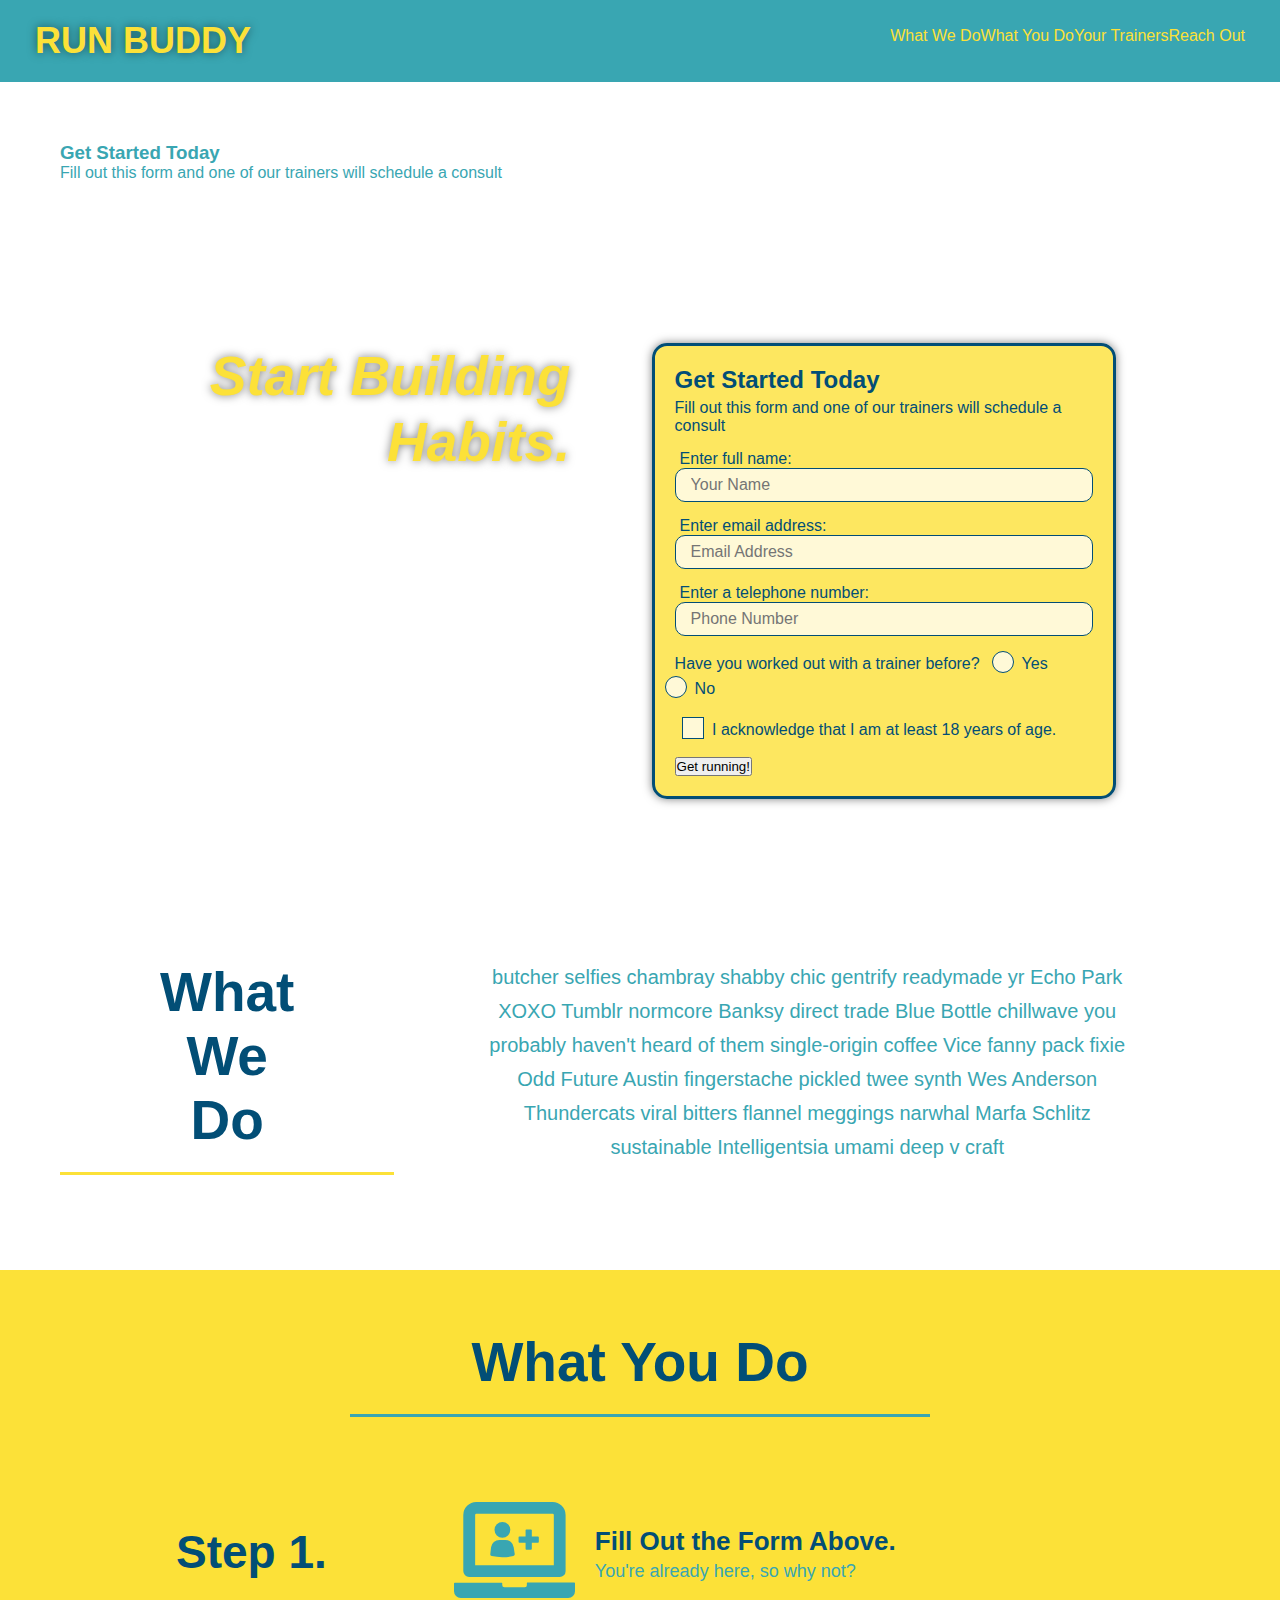
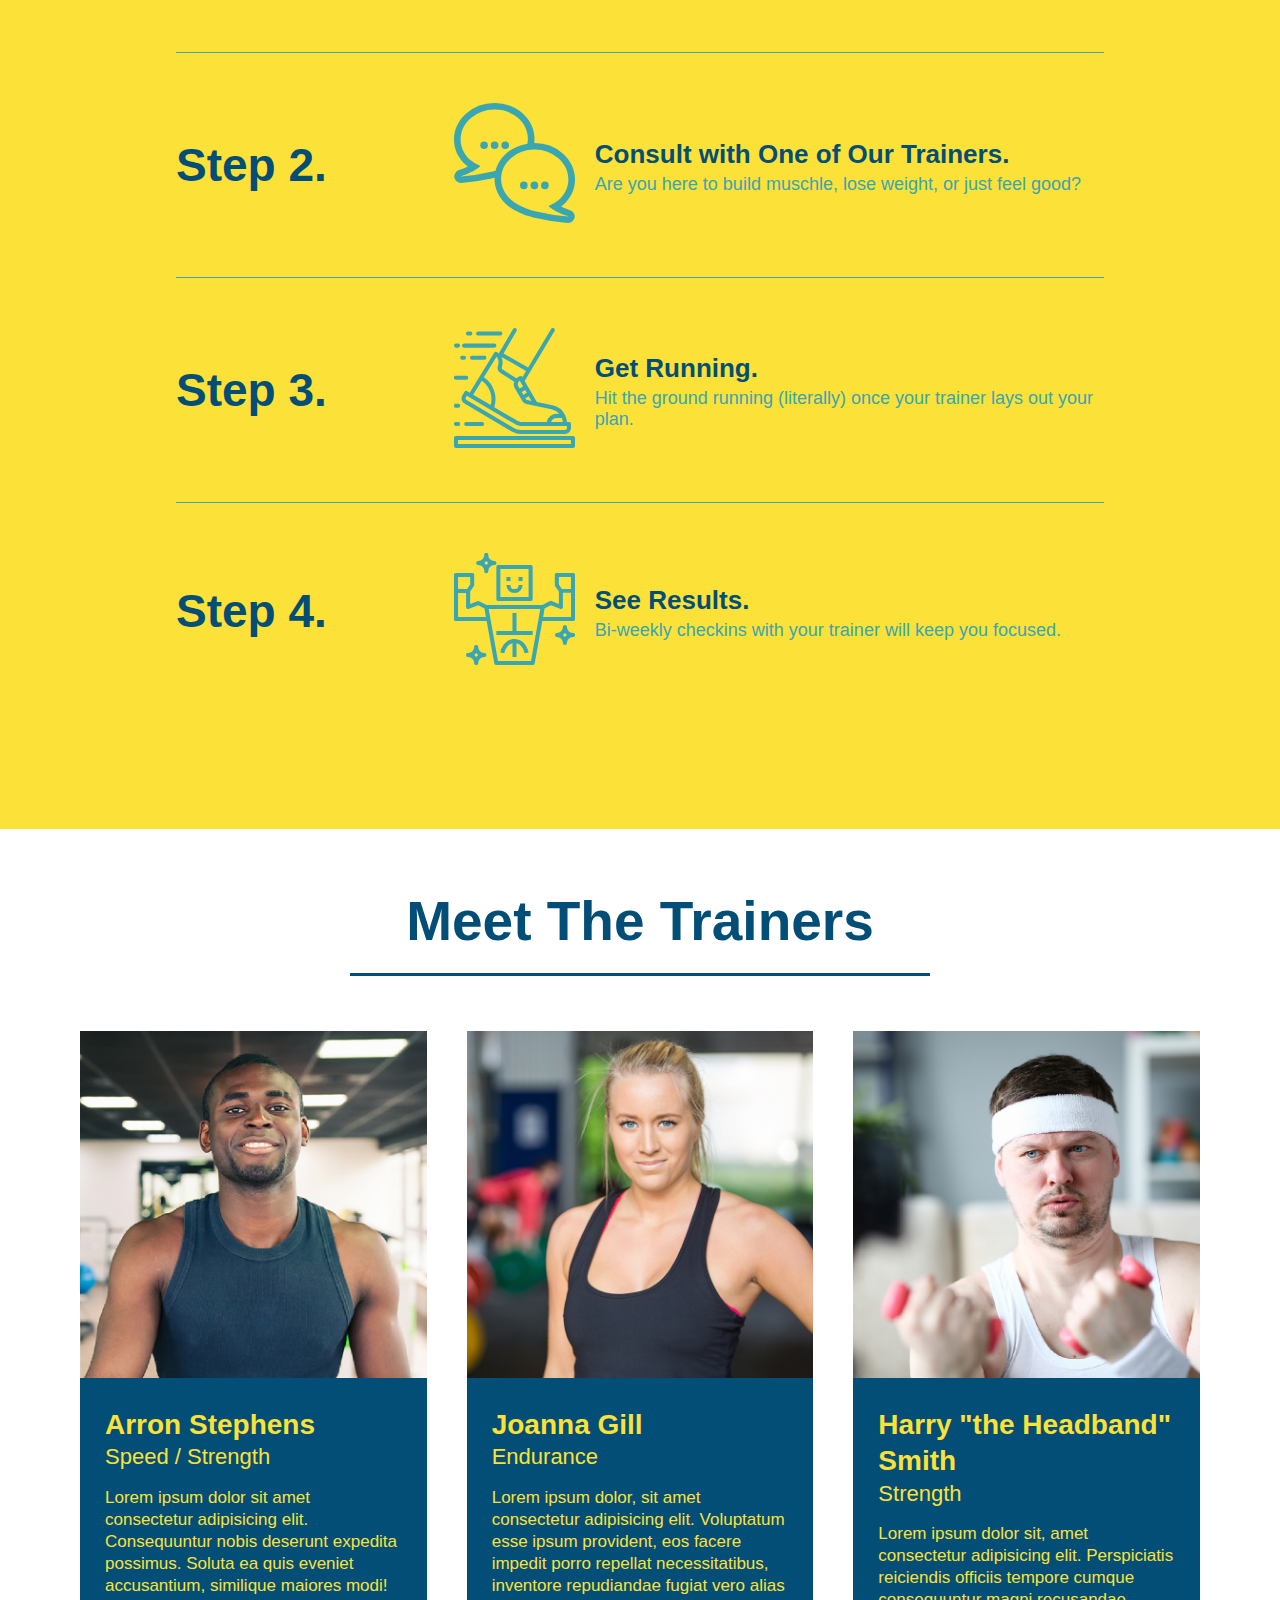
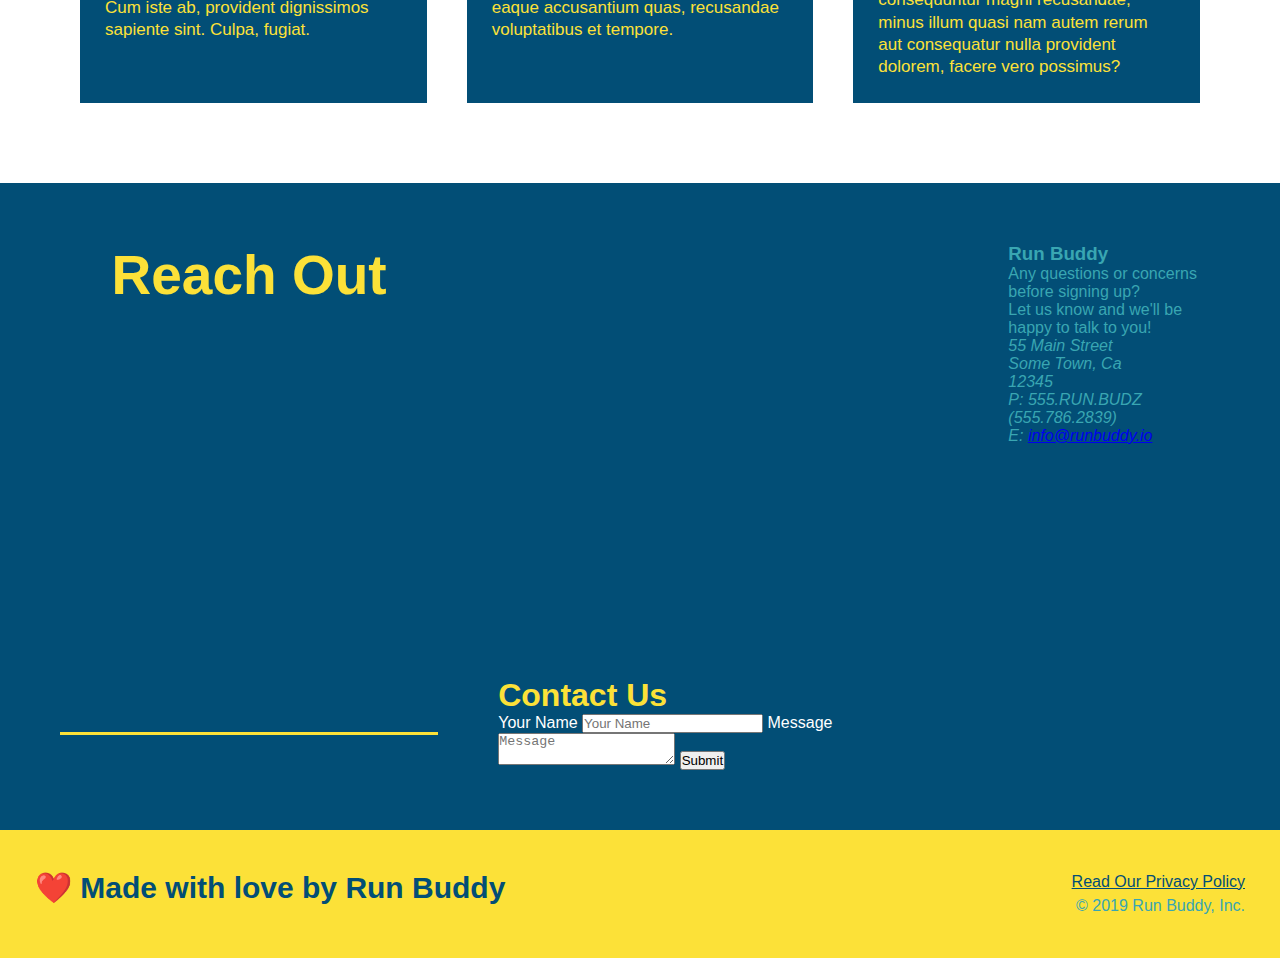
==== commit 9f1541e2: "fixed conflicts" ====
--- a/index.html
+++ b/index.html
@@ -34,6 +34,13 @@
             </nav>
         </header>
 
+        <section>
+            <div>
+                <h3>Get Started Today</h3>
+                <p>Fill out this form and one of our trainers will schedule a consult</p>
+                
+            </div>
+        </section>
         
         <!-- hero section -->
         <section class="hero">
